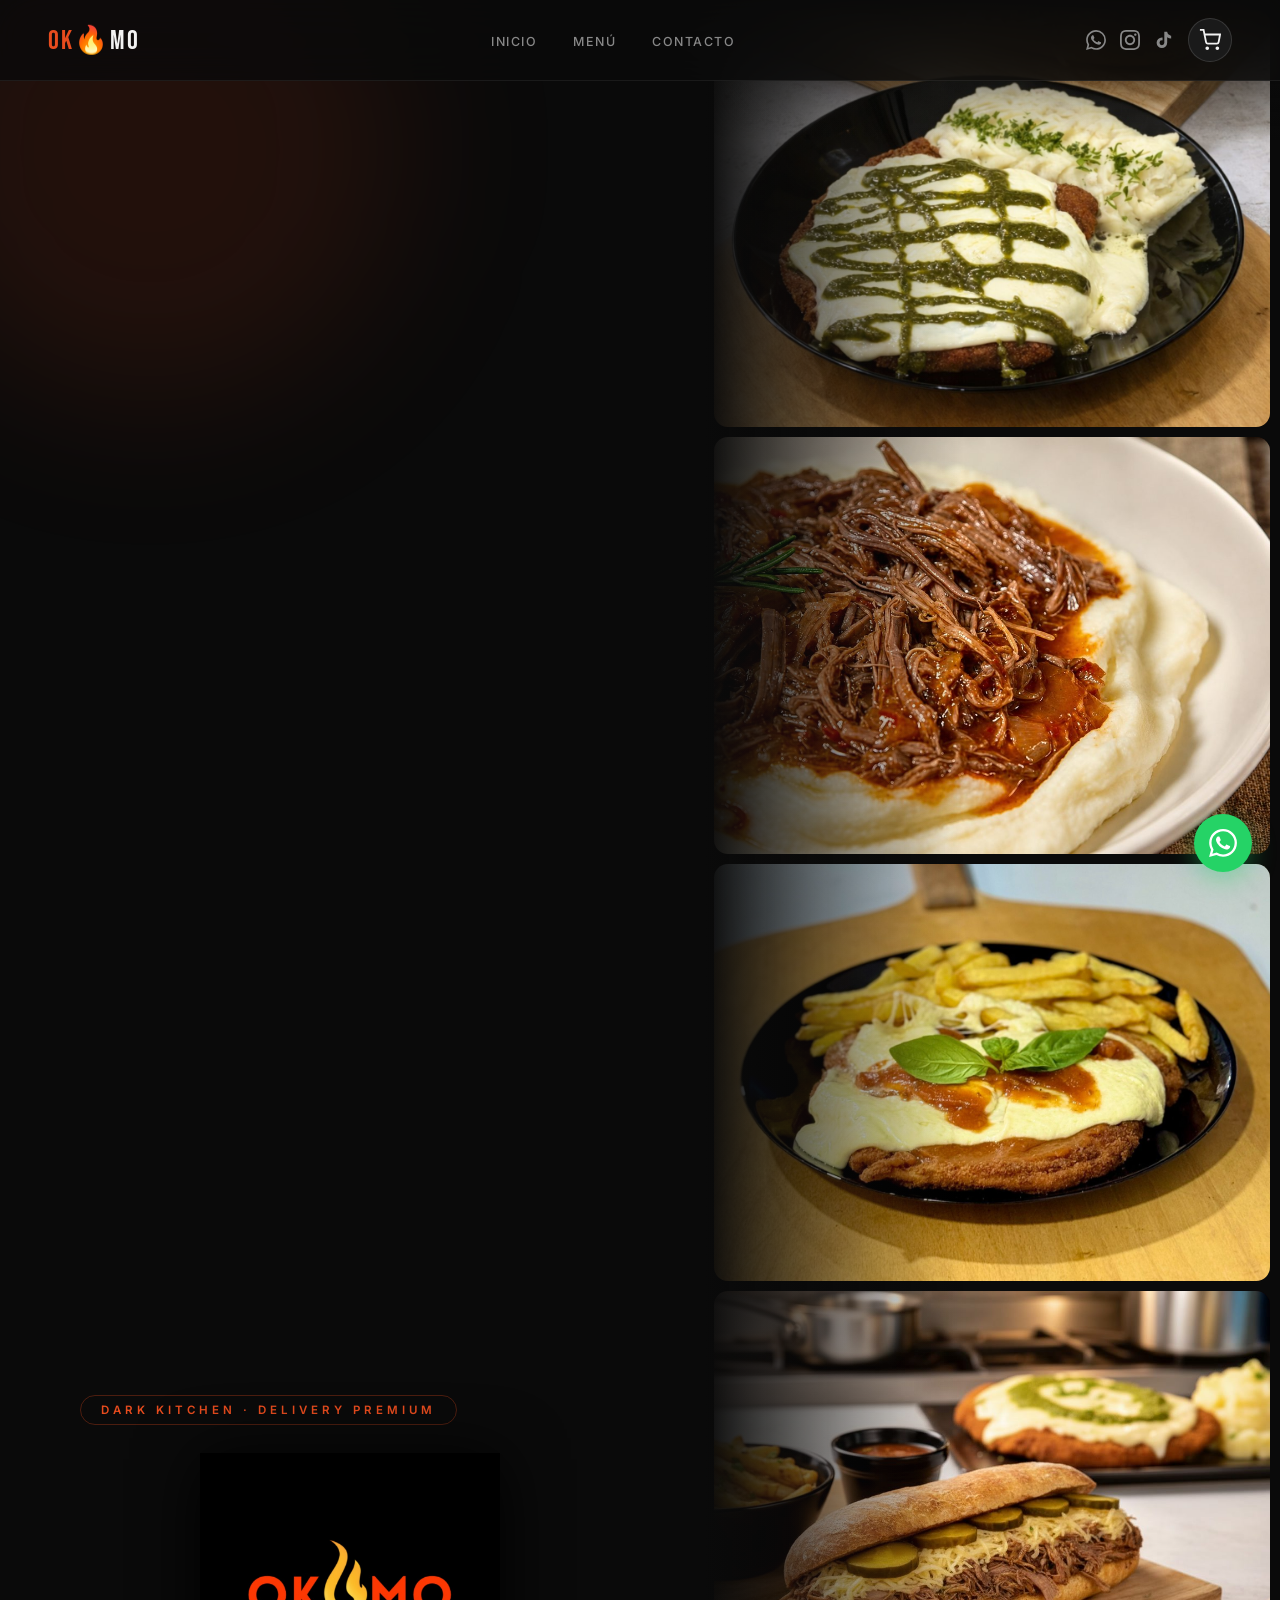
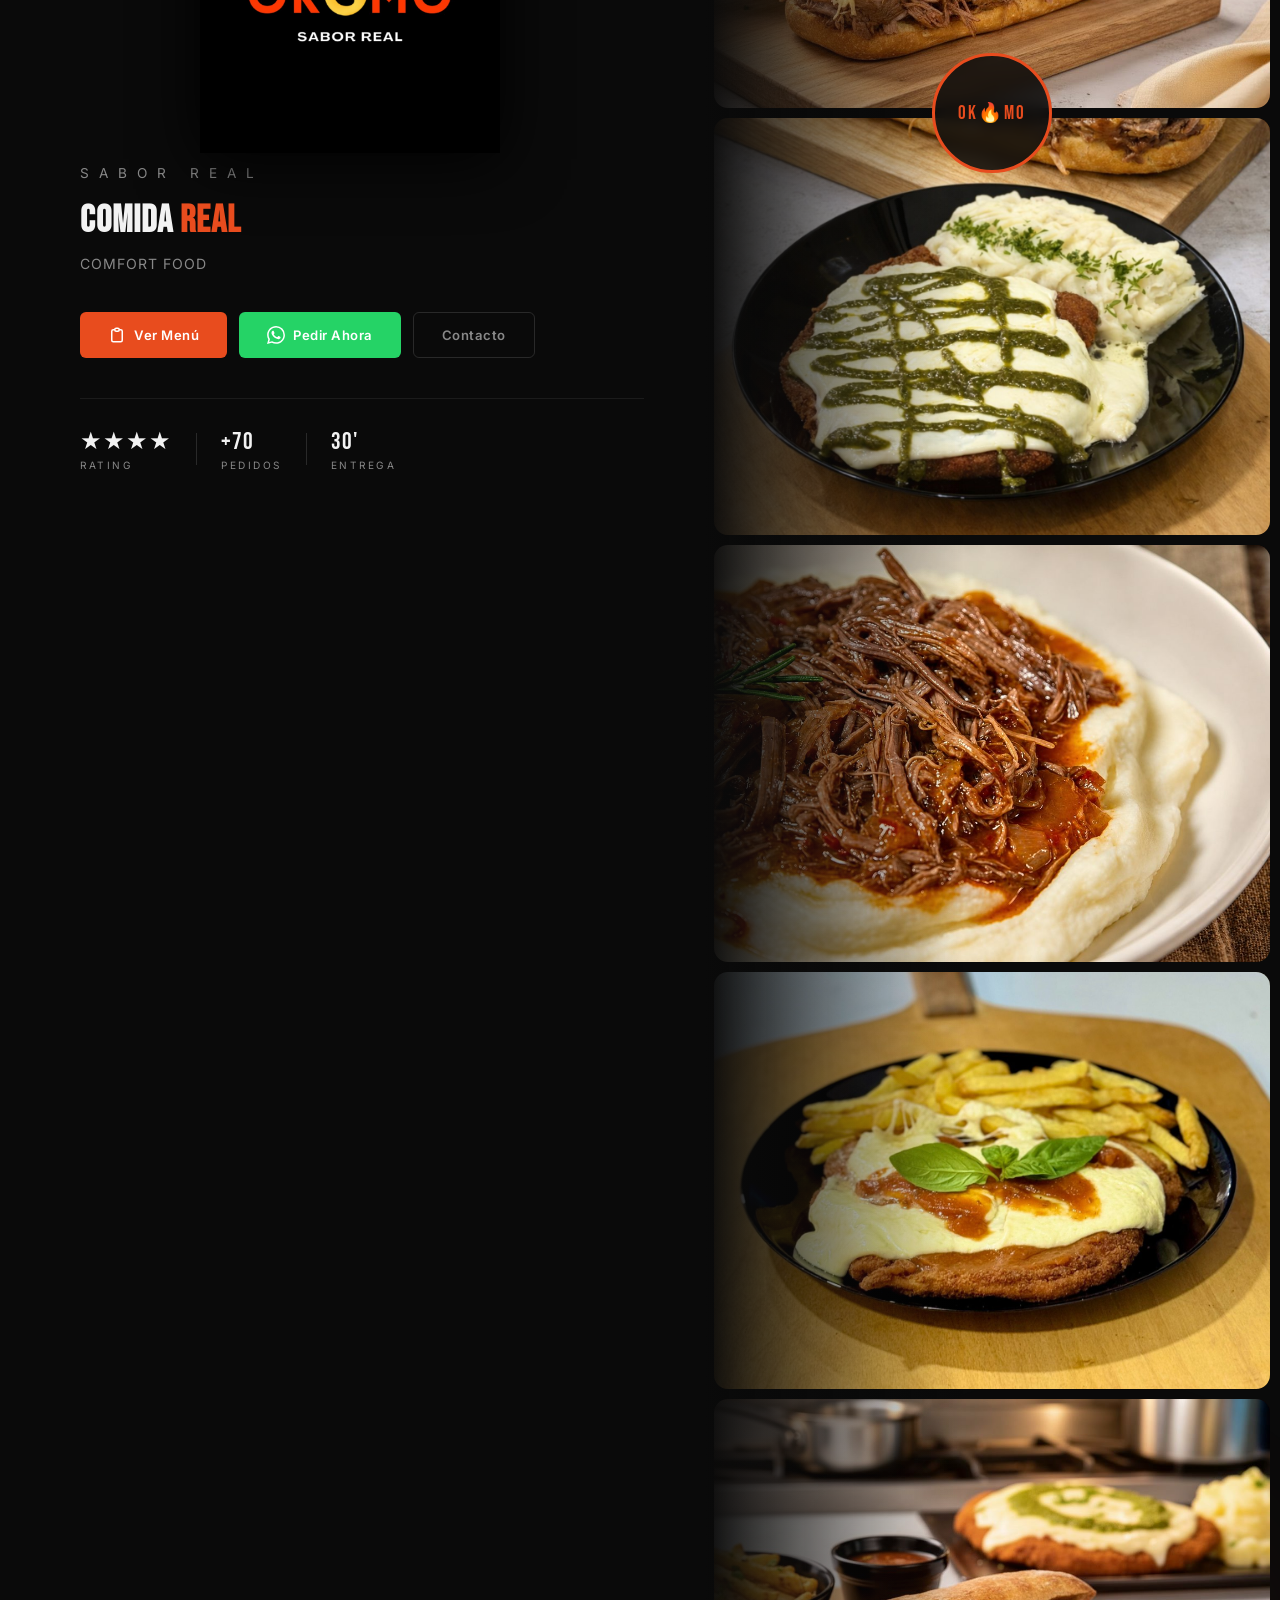
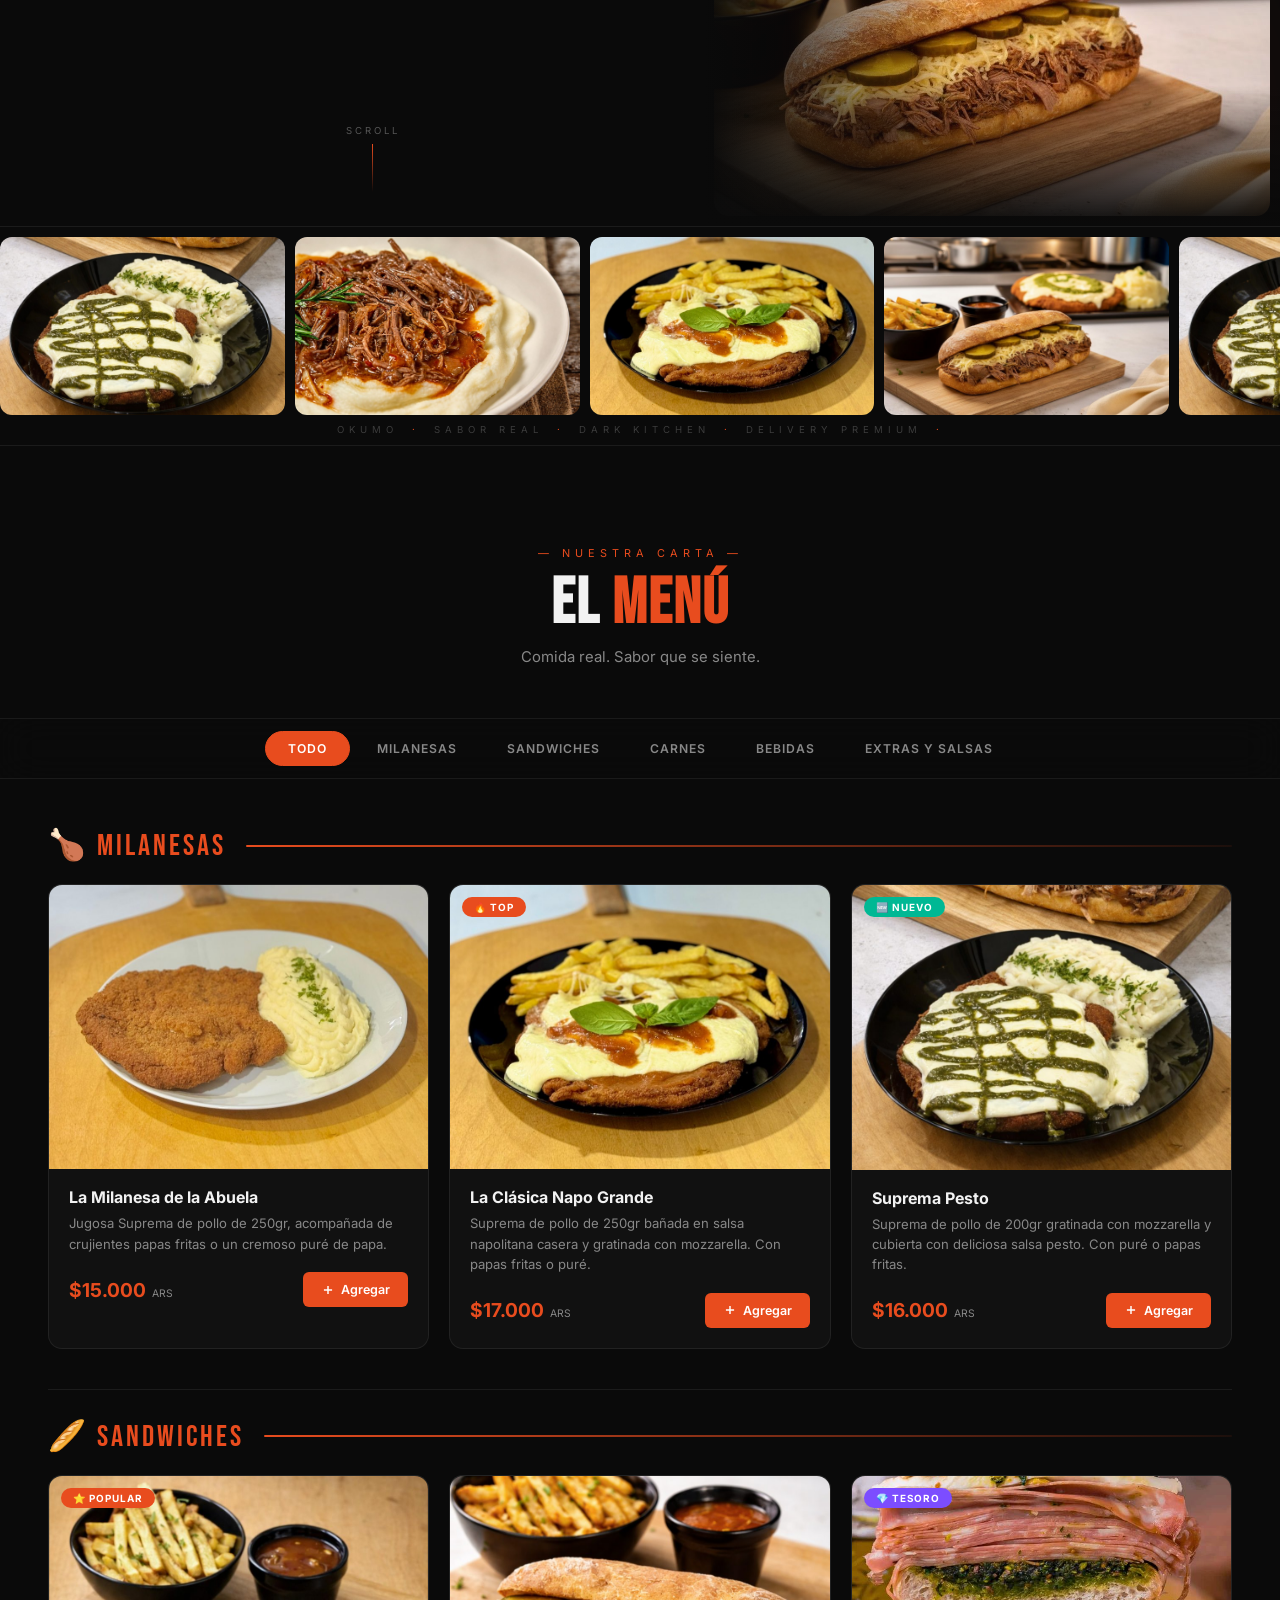
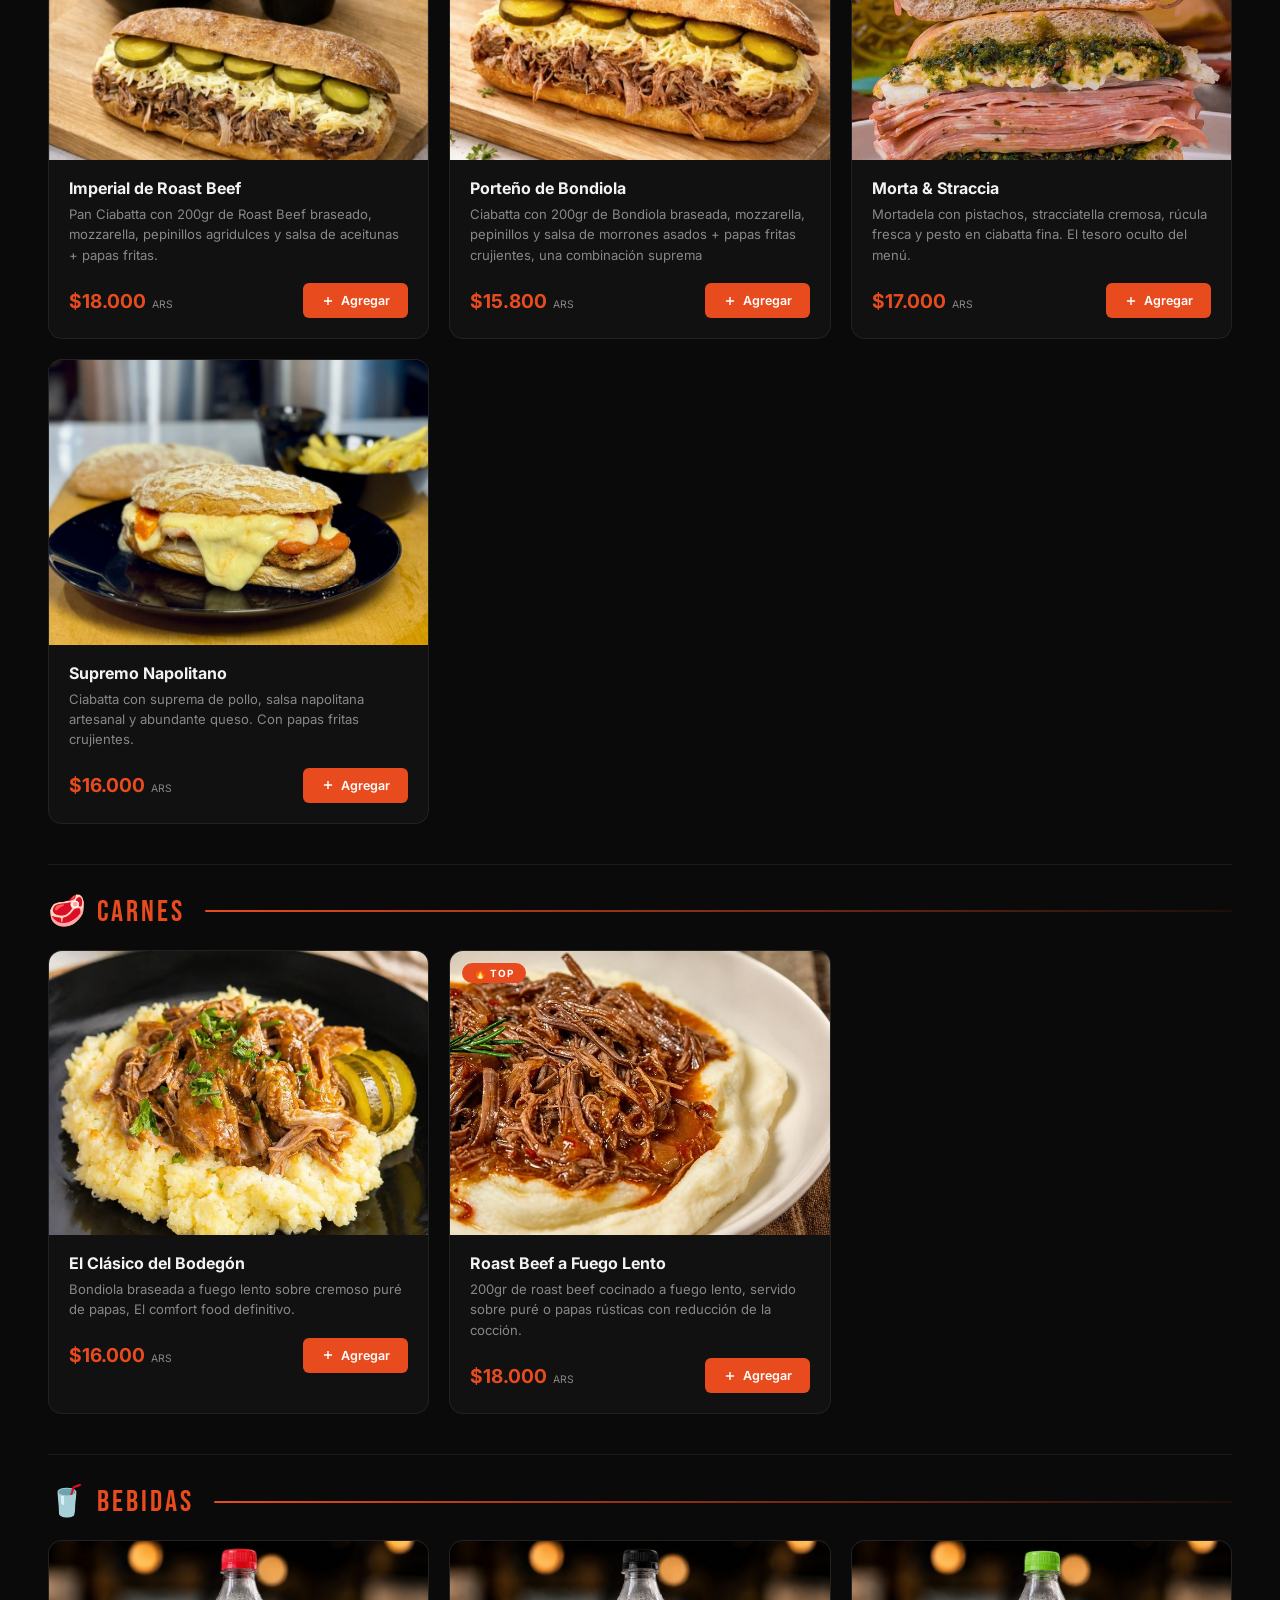
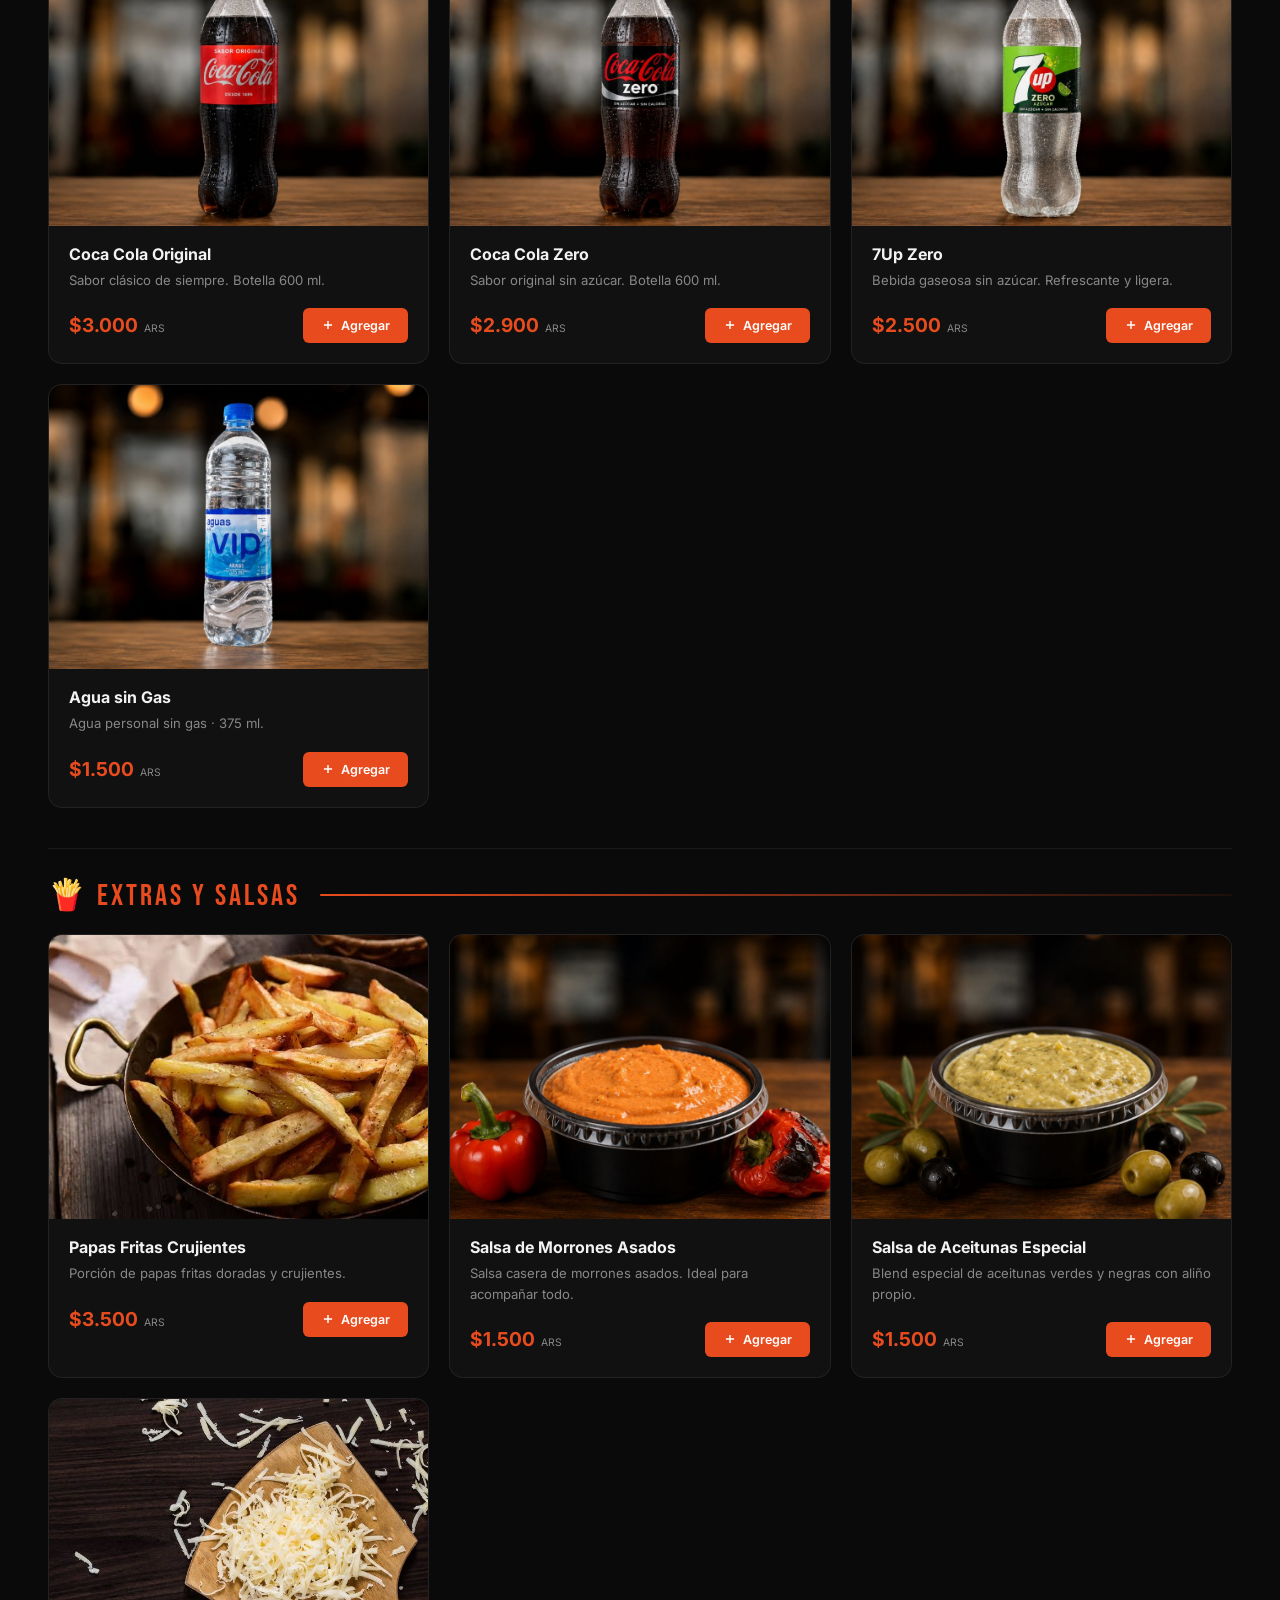
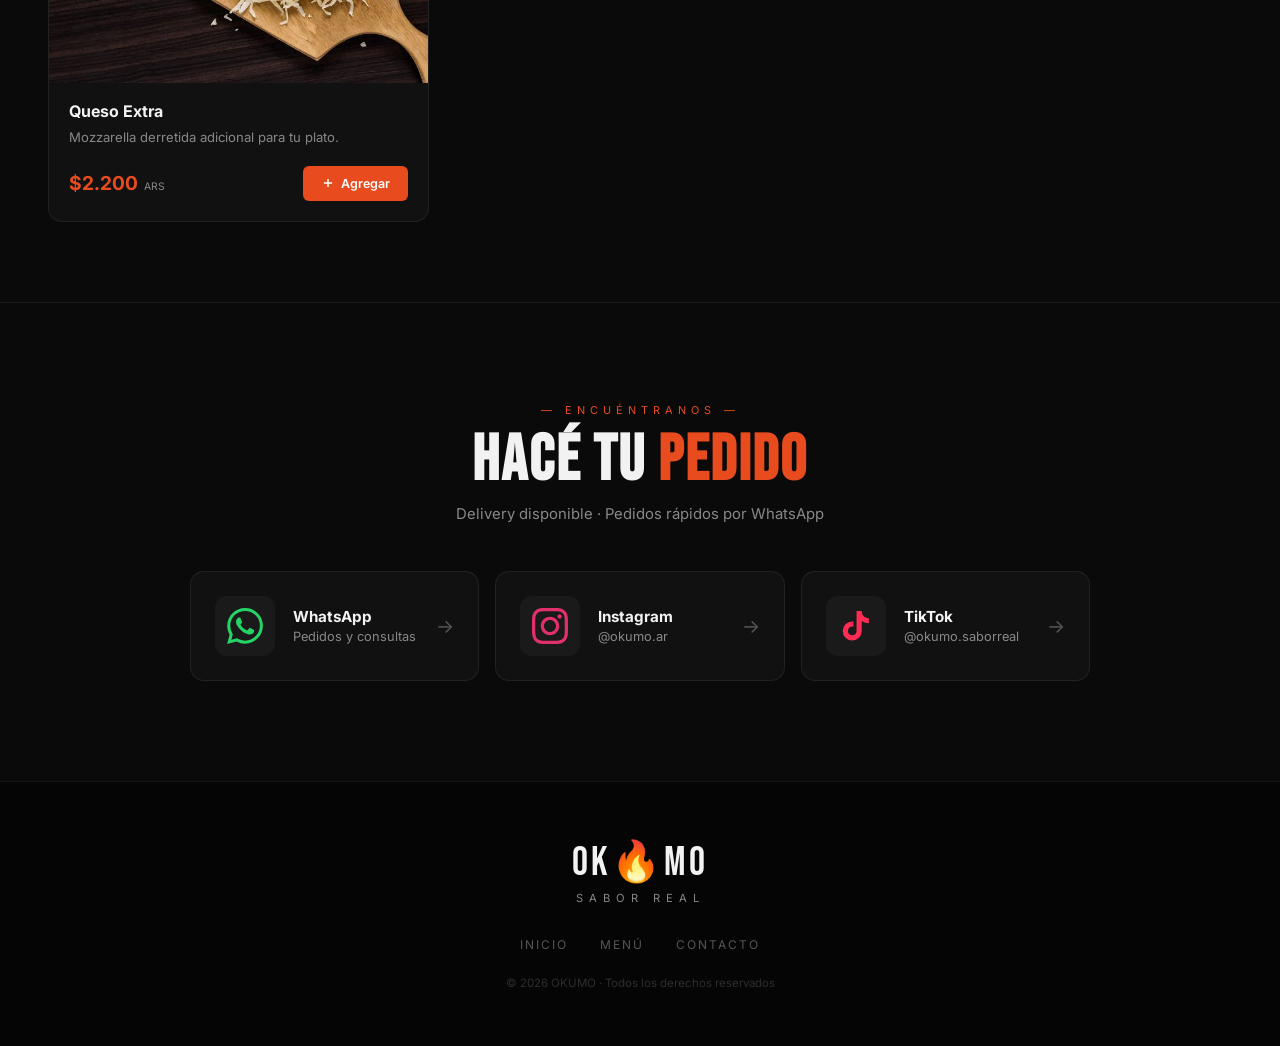
==== index.html @ 0b9d1c5b "Deploy OKUMO sitio web" ====
<!DOCTYPE html>
<html lang="es">
<head>
  <meta charset="UTF-8">
  <meta name="viewport" content="width=device-width, initial-scale=1.0">
  <meta name="description" content="OKUMO - Sabor Real | Dark Kitchen Premium · Delivery">
  <title>OKUMO — Sabor Real</title>
  <link rel="preconnect" href="https://fonts.googleapis.com">
  <link rel="preconnect" href="https://fonts.gstatic.com" crossorigin>
  <link href="https://fonts.googleapis.com/css2?family=Bebas+Neue&family=Inter:wght@300;400;500;600;700&display=swap" rel="stylesheet">
  <link rel="stylesheet" href="css/style.css">
</head>
<body>

<!-- ═══════════════ NAVBAR ═══════════════ -->
<nav class="navbar" id="navbar">
  <div class="nav-logo" id="logoTap">
    <span class="logo-ok">OK</span><span class="logo-flame">&#128293;</span><span class="logo-mo">MO</span>
  </div>
  <ul class="nav-links" id="navMenu">
    <li><a href="#inicio">Inicio</a></li>
    <li><a href="#menu">Menú</a></li>
    <li><a href="#contacto">Contacto</a></li>
  </ul>
  <div class="nav-right">
    <a href="#" id="navWa" class="nav-icon-btn wa-btn" target="_blank" title="WhatsApp">
      <svg viewBox="0 0 24 24" fill="currentColor" width="20" height="20"><path d="M17.472 14.382c-.297-.149-1.758-.867-2.03-.967-.273-.099-.471-.148-.67.15-.197.297-.767.966-.94 1.164-.173.199-.347.223-.644.075-.297-.15-1.255-.463-2.39-1.475-.883-.788-1.48-1.761-1.653-2.059-.173-.297-.018-.458.13-.606.134-.133.298-.347.446-.52.149-.174.198-.298.298-.497.099-.198.05-.371-.025-.52-.075-.149-.669-1.612-.916-2.207-.242-.579-.487-.5-.669-.51-.173-.008-.371-.01-.57-.01-.198 0-.52.074-.792.372-.272.297-1.04 1.016-1.04 2.479 0 1.462 1.065 2.875 1.213 3.074.149.198 2.096 3.2 5.077 4.487.709.306 1.262.489 1.694.625.712.227 1.36.195 1.871.118.571-.085 1.758-.719 2.006-1.413.248-.694.248-1.289.173-1.413-.074-.124-.272-.198-.57-.347m-5.421 7.403h-.004a9.87 9.87 0 01-5.031-1.378l-.361-.214-3.741.982.998-3.648-.235-.374a9.86 9.86 0 01-1.51-5.26c.001-5.45 4.436-9.884 9.888-9.884 2.64 0 5.122 1.03 6.988 2.898a9.825 9.825 0 012.893 6.994c-.003 5.45-4.437 9.884-9.885 9.884m8.413-18.297A11.815 11.815 0 0012.05 0C5.495 0 .16 5.335.157 11.892c0 2.096.547 4.142 1.588 5.945L.057 24l6.305-1.654a11.882 11.882 0 005.683 1.448h.005c6.554 0 11.89-5.335 11.893-11.893a11.821 11.821 0 00-3.48-8.413z"/></svg>
    </a>
    <a href="#" id="navIg" class="nav-icon-btn" target="_blank" title="Instagram">
      <svg viewBox="0 0 24 24" fill="currentColor" width="20" height="20"><path d="M12 2.163c3.204 0 3.584.012 4.85.07 3.252.148 4.771 1.691 4.919 4.919.058 1.265.069 1.645.069 4.849 0 3.205-.012 3.584-.069 4.849-.149 3.225-1.664 4.771-4.919 4.919-1.266.058-1.644.07-4.85.07-3.204 0-3.584-.012-4.849-.07-3.26-.149-4.771-1.699-4.919-4.92-.058-1.265-.07-1.644-.07-4.849 0-3.204.013-3.583.07-4.849.149-3.227 1.664-4.771 4.919-4.919 1.266-.057 1.645-.069 4.849-.069zm0-2.163c-3.259 0-3.667.014-4.947.072-4.358.2-6.78 2.618-6.98 6.98-.059 1.281-.073 1.689-.073 4.948 0 3.259.014 3.668.072 4.948.2 4.358 2.618 6.78 6.98 6.98 1.281.058 1.689.072 4.948.072 3.259 0 3.668-.014 4.948-.072 4.354-.2 6.782-2.618 6.979-6.98.059-1.28.073-1.689.073-4.948 0-3.259-.014-3.667-.072-4.947-.196-4.354-2.617-6.78-6.979-6.98-1.281-.059-1.69-.073-4.949-.073zm0 5.838c-3.403 0-6.162 2.759-6.162 6.162s2.759 6.163 6.162 6.163 6.162-2.759 6.162-6.163c0-3.403-2.759-6.162-6.162-6.162zm0 10.162c-2.209 0-4-1.79-4-4 0-2.209 1.791-4 4-4s4 1.791 4 4c0 2.21-1.791 4-4 4zm6.406-11.845c-.796 0-1.441.645-1.441 1.44s.645 1.44 1.441 1.44c.795 0 1.439-.645 1.439-1.44s-.644-1.44-1.439-1.44z"/></svg>
    </a>
    <a href="#" id="navTt" class="nav-icon-btn" target="_blank" title="TikTok">
      <svg viewBox="0 0 24 24" fill="currentColor" width="20" height="20"><path d="M19.59 6.69a4.83 4.83 0 01-3.77-4.25V2h-3.45v13.67a2.89 2.89 0 01-2.88 2.5 2.89 2.89 0 01-2.89-2.89 2.89 2.89 0 012.89-2.89c.28 0 .54.04.79.1V9.01a6.27 6.27 0 00-.79-.05 6.34 6.34 0 00-6.34 6.34 6.34 6.34 0 006.34 6.34 6.34 6.34 0 006.33-6.34V8.69a8.17 8.17 0 004.77 1.52V6.75a4.85 4.85 0 01-1-.06z"/></svg>
    </a>
    <button class="cart-btn" id="cartToggle" aria-label="Carrito">
      <svg viewBox="0 0 24 24" fill="none" stroke="currentColor" stroke-width="2" width="22" height="22"><circle cx="9" cy="21" r="1"/><circle cx="20" cy="21" r="1"/><path d="M1 1h4l2.68 13.39a2 2 0 0 0 2 1.61h9.72a2 2 0 0 0 2-1.61L23 6H6"/></svg>
      <span class="cart-badge" id="cartBadge">0</span>
    </button>
    <button class="hamburger" id="hamburger" aria-label="Menú">
      <span></span><span></span><span></span>
    </button>
  </div>
</nav>

<!-- Barra modo edición -->
<div class="edit-bar hidden" id="editBar">
  <div class="edit-bar-left">
    <span class="edit-bar-dot"></span>
    <span>Modo Edición · Hacé clic en cualquier imagen para cambiarla</span>
  </div>
  <div class="edit-bar-btns">
    <button class="edit-bar-btn" onclick="openAdmin()">⚙️ Admin</button>
    <button class="edit-bar-btn exit" onclick="exitEditMode()">✕ Salir</button>
  </div>
</div>

<!-- Selector de archivos — visualmente oculto pero accesible para .click() -->
<input type="file" id="imgPicker" accept="image/*"
  style="position:absolute;width:1px;height:1px;opacity:0;overflow:hidden;left:-9999px;top:-9999px">

<!-- ═══════════════ HERO ═══════════════ -->
<section id="inicio" class="hero">

  <!-- COLUMNA DERECHA: tira fotográfica con scroll infinito -->
  <div class="hero-photo-col" id="heroPhotoCol">
    <div class="photo-rail" id="photoRail">
      <!-- Fotos reales -->
      <div class="pr-item" data-idx="0" onclick="handleSlideItemClick(0)">
        <img id="heroSlide0" alt=""><div class="pr-ph s0">🍽</div><div class="pr-edit-hint">📷</div>
      </div>
      <div class="pr-item" data-idx="1" onclick="handleSlideItemClick(1)">
        <img id="heroSlide1" alt=""><div class="pr-ph s1">🍗</div><div class="pr-edit-hint">📷</div>
      </div>
      <div class="pr-item" data-idx="2" onclick="handleSlideItemClick(2)">
        <img id="heroSlide2" alt=""><div class="pr-ph s2">🥖</div><div class="pr-edit-hint">📷</div>
      </div>
      <div class="pr-item" data-idx="3" onclick="handleSlideItemClick(3)">
        <img id="heroSlide3" alt=""><div class="pr-ph s3">🥩</div><div class="pr-edit-hint">📷</div>
      </div>
      <!-- Clones para scroll infinito sin corte -->
      <div class="pr-item pr-clone" onclick="handleSlideItemClick(0)">
        <img data-clone="0" alt=""><div class="pr-ph s0">🍽</div>
      </div>
      <div class="pr-item pr-clone" onclick="handleSlideItemClick(1)">
        <img data-clone="1" alt=""><div class="pr-ph s1">🍗</div>
      </div>
      <div class="pr-item pr-clone" onclick="handleSlideItemClick(2)">
        <img data-clone="2" alt=""><div class="pr-ph s2">🥖</div>
      </div>
      <div class="pr-item pr-clone" onclick="handleSlideItemClick(3)">
        <img data-clone="3" alt=""><div class="pr-ph s3">🥩</div>
      </div>
    </div>
    <!-- Velos de fusión -->
    <div class="pcol-veil-l"></div>
    <div class="pcol-veil-t"></div>
    <div class="pcol-veil-b"></div>
    <!-- Logo circular — centrado en la columna de fotos -->
    <div class="hero-logo-circle editable-img" id="heroLogoCircle" onclick="handleLogoClick()">
      <img id="heroLogoImg" alt="OKUMO">
      <span class="hlc-fallback">OK&#128293;MO</span>
      <div class="edit-img-ov"><span class="eio-icon">📷</span><span class="eio-text">Cambiar</span></div>
    </div>
  </div>

  <!-- Glows atmosféricos -->
  <div class="hero-glows">
    <div class="hero-glow glow-1"></div>
    <div class="hero-glow glow-2"></div>
  </div>

  <!-- COLUMNA IZQUIERDA: contenido -->
  <div class="hero-content">
    <div class="hero-eyebrow" id="heroEyebrow" onclick="makeEyebrowEditable()">Dark Kitchen · Delivery Premium</div>

    <div class="hero-brand">
      <div class="hero-brand-inner editable-img" id="heroBrandWrap" onclick="handleBrandClick()">
        <img id="heroBrandImg" class="hero-brand-img" alt="OKUMO">
        <div class="hero-logo-fallback" id="heroLogoFallback">
          <span class="hl-ok">OK</span><span class="hl-flame">&#128293;</span><span class="hl-mo">MO</span>
        </div>
        <div class="edit-img-ov brand-ov"><span class="eio-icon">📷</span><span class="eio-text">Cambiar nombre</span></div>
      </div>
      <div class="hero-brand-sub">SABOR REAL</div>
    </div>

    <h1 class="hero-headline" id="heroHeadline" onclick="makeHeadlineEditable()">El sabor que <span class="accent-text">te persigue</span></h1>
    <p class="hero-sub" id="heroSub" onclick="makeSubEditable()">Dark Kitchen · Delivery · Sabor que no olvidas</p>

    <div class="hero-ctas">
      <a href="#menu" class="cta-primary">
        <svg viewBox="0 0 24 24" fill="none" stroke="currentColor" stroke-width="2" width="18" height="18"><path d="M9 5H7a2 2 0 00-2 2v12a2 2 0 002 2h10a2 2 0 002-2V7a2 2 0 00-2-2h-2M9 5a2 2 0 002 2h2a2 2 0 002-2M9 5a2 2 0 012-2h2a2 2 0 012 2"/></svg>
        Ver Menú
      </a>
      <a href="#" id="heroWaBtn" class="cta-whatsapp" target="_blank">
        <svg viewBox="0 0 24 24" fill="currentColor" width="18" height="18"><path d="M17.472 14.382c-.297-.149-1.758-.867-2.03-.967-.273-.099-.471-.148-.67.15-.197.297-.767.966-.94 1.164-.173.199-.347.223-.644.075-.297-.15-1.255-.463-2.39-1.475-.883-.788-1.48-1.761-1.653-2.059-.173-.297-.018-.458.13-.606.134-.133.298-.347.446-.52.149-.174.198-.298.298-.497.099-.198.05-.371-.025-.52-.075-.149-.669-1.612-.916-2.207-.242-.579-.487-.5-.669-.51-.173-.008-.371-.01-.57-.01-.198 0-.52.074-.792.372-.272.297-1.04 1.016-1.04 2.479 0 1.462 1.065 2.875 1.213 3.074.149.198 2.096 3.2 5.077 4.487.709.306 1.262.489 1.694.625.712.227 1.36.195 1.871.118.571-.085 1.758-.719 2.006-1.413.248-.694.248-1.289.173-1.413-.074-.124-.272-.198-.57-.347m-5.421 7.403h-.004a9.87 9.87 0 01-5.031-1.378l-.361-.214-3.741.982.998-3.648-.235-.374a9.86 9.86 0 01-1.51-5.26c.001-5.45 4.436-9.884 9.888-9.884 2.64 0 5.122 1.03 6.988 2.898a9.825 9.825 0 012.893 6.994c-.003 5.45-4.437 9.884-9.885 9.884m8.413-18.297A11.815 11.815 0 0012.05 0C5.495 0 .16 5.335.157 11.892c0 2.096.547 4.142 1.588 5.945L.057 24l6.305-1.654a11.882 11.882 0 005.683 1.448h.005c6.554 0 11.89-5.335 11.893-11.893a11.821 11.821 0 00-3.48-8.413z"/></svg>
        Pedir Ahora
      </a>
      <a href="#contacto" class="cta-outline">Contacto</a>
    </div>

    <!-- Estadísticas premium -->
    <div class="hero-stats">
      <div class="hs-item"><span class="hs-num" id="statVal1">4.9★</span><span class="hs-label" id="statLbl1">Rating</span></div>
      <div class="hs-sep"></div>
      <div class="hs-item"><span class="hs-num" id="statVal2">+500</span><span class="hs-label" id="statLbl2">Pedidos</span></div>
      <div class="hs-sep"></div>
      <div class="hs-item"><span class="hs-num" id="statVal3">30'</span><span class="hs-label" id="statLbl3">Entrega</span></div>
    </div>
  </div>

  <div class="hero-scroll"><span>scroll</span><div class="scroll-bar"></div></div>

  <!-- Panel edición fotos (modo edición) -->
  <div class="slide-edit-panel hidden" id="slideEditPanel">
    <span>📷 Fotos:</span>
    <button onclick="triggerPickerSlide(0)">Foto 1</button>
    <button onclick="triggerPickerSlide(1)">Foto 2</button>
    <button onclick="triggerPickerSlide(2)">Foto 3</button>
    <button onclick="triggerPickerSlide(3)">Foto 4</button>
  </div>
</section>

<!-- ═══════════════ GALERÍA CINÉMATICA ═══════════════ -->
<div class="gallery-strip" id="galeriaStrip">
  <div class="gallery-track" id="galleryTrack">
    <div class="gl-item"><img class="gl-img" data-src="0" alt=""><div class="gl-ph s0">🍽</div></div>
    <div class="gl-item"><img class="gl-img" data-src="1" alt=""><div class="gl-ph s1">🍗</div></div>
    <div class="gl-item"><img class="gl-img" data-src="2" alt=""><div class="gl-ph s2">🥖</div></div>
    <div class="gl-item"><img class="gl-img" data-src="3" alt=""><div class="gl-ph s3">🥩</div></div>
    <!-- Clones para loop horizontal -->
    <div class="gl-item"><img class="gl-img" data-src="0" alt=""><div class="gl-ph s0">🍽</div></div>
    <div class="gl-item"><img class="gl-img" data-src="1" alt=""><div class="gl-ph s1">🍗</div></div>
    <div class="gl-item"><img class="gl-img" data-src="2" alt=""><div class="gl-ph s2">🥖</div></div>
    <div class="gl-item"><img class="gl-img" data-src="3" alt=""><div class="gl-ph s3">🥩</div></div>
  </div>
  <div class="gallery-label">
    <span>OKUMO</span>
    <span class="gl-dot">·</span>
    <span>SABOR REAL</span>
    <span class="gl-dot">·</span>
    <span>DARK KITCHEN</span>
    <span class="gl-dot">·</span>
    <span>DELIVERY PREMIUM</span>
    <span class="gl-dot">·</span>
  </div>
</div>

<!-- ═══════════════ MENU ═══════════════ -->
<section id="menu" class="menu-section">
  <div class="menu-header">
    <div class="section-eyebrow">— NUESTRA CARTA —</div>
    <h2 class="section-title">El <span class="accent-text">Menú</span></h2>
    <p class="section-desc">Comida real. Sabor que se siente.</p>
  </div>
  <div class="filter-sticky" id="filterSticky">
    <div class="filter-wrap" id="filterWrap"></div>
  </div>
  <div class="products-grid" id="productsGrid"></div>
</section>

<!-- ═══════════════ CONTACTO ═══════════════ -->
<section id="contacto" class="contacto-section">
  <div class="contacto-inner">
    <div class="section-eyebrow">— ENCUÉNTRANOS —</div>
    <h2 class="section-title">Hacé tu <span class="accent-text">pedido</span></h2>
    <p class="section-desc">Delivery disponible · Pedidos rápidos por WhatsApp</p>
    <div class="contacto-grid">
      <a href="#" id="ctaWa" class="c-card c-wa" target="_blank">
        <div class="c-card-icon"><svg viewBox="0 0 24 24" fill="currentColor" width="36" height="36"><path d="M17.472 14.382c-.297-.149-1.758-.867-2.03-.967-.273-.099-.471-.148-.67.15-.197.297-.767.966-.94 1.164-.173.199-.347.223-.644.075-.297-.15-1.255-.463-2.39-1.475-.883-.788-1.48-1.761-1.653-2.059-.173-.297-.018-.458.13-.606.134-.133.298-.347.446-.52.149-.174.198-.298.298-.497.099-.198.05-.371-.025-.52-.075-.149-.669-1.612-.916-2.207-.242-.579-.487-.5-.669-.51-.173-.008-.371-.01-.57-.01-.198 0-.52.074-.792.372-.272.297-1.04 1.016-1.04 2.479 0 1.462 1.065 2.875 1.213 3.074.149.198 2.096 3.2 5.077 4.487.709.306 1.262.489 1.694.625.712.227 1.36.195 1.871.118.571-.085 1.758-.719 2.006-1.413.248-.694.248-1.289.173-1.413-.074-.124-.272-.198-.57-.347m-5.421 7.403h-.004a9.87 9.87 0 01-5.031-1.378l-.361-.214-3.741.982.998-3.648-.235-.374a9.86 9.86 0 01-1.51-5.26c.001-5.45 4.436-9.884 9.888-9.884 2.64 0 5.122 1.03 6.988 2.898a9.825 9.825 0 012.893 6.994c-.003 5.45-4.437 9.884-9.885 9.884m8.413-18.297A11.815 11.815 0 0012.05 0C5.495 0 .16 5.335.157 11.892c0 2.096.547 4.142 1.588 5.945L.057 24l6.305-1.654a11.882 11.882 0 005.683 1.448h.005c6.554 0 11.89-5.335 11.893-11.893a11.821 11.821 0 00-3.48-8.413z"/></svg></div>
        <div class="c-card-text"><div class="c-card-title">WhatsApp</div><div class="c-card-sub">Pedidos y consultas</div></div>
        <span class="c-arrow">→</span>
      </a>
      <a href="#" id="ctaIg" class="c-card c-ig" target="_blank">
        <div class="c-card-icon"><svg viewBox="0 0 24 24" fill="currentColor" width="36" height="36"><path d="M12 2.163c3.204 0 3.584.012 4.85.07 3.252.148 4.771 1.691 4.919 4.919.058 1.265.069 1.645.069 4.849 0 3.205-.012 3.584-.069 4.849-.149 3.225-1.664 4.771-4.919 4.919-1.266.058-1.644.07-4.85.07-3.204 0-3.584-.012-4.849-.07-3.26-.149-4.771-1.699-4.919-4.92-.058-1.265-.07-1.644-.07-4.849 0-3.204.013-3.583.07-4.849.149-3.227 1.664-4.771 4.919-4.919 1.266-.057 1.645-.069 4.849-.069zm0-2.163c-3.259 0-3.667.014-4.947.072-4.358.2-6.78 2.618-6.98 6.98-.059 1.281-.073 1.689-.073 4.948 0 3.259.014 3.668.072 4.948.2 4.358 2.618 6.78 6.98 6.98 1.281.058 1.689.072 4.948.072 3.259 0 3.668-.014 4.948-.072 4.354-.2 6.782-2.618 6.979-6.98.059-1.28.073-1.689.073-4.948 0-3.259-.014-3.667-.072-4.947-.196-4.354-2.617-6.78-6.979-6.98-1.281-.059-1.69-.073-4.949-.073zm0 5.838c-3.403 0-6.162 2.759-6.162 6.162s2.759 6.163 6.162 6.163 6.162-2.759 6.162-6.163c0-3.403-2.759-6.162-6.162-6.162zm0 10.162c-2.209 0-4-1.79-4-4 0-2.209 1.791-4 4-4s4 1.791 4 4c0 2.21-1.791 4-4 4zm6.406-11.845c-.796 0-1.441.645-1.441 1.44s.645 1.44 1.441 1.44c.795 0 1.439-.645 1.439-1.44s-.644-1.44-1.439-1.44z"/></svg></div>
        <div class="c-card-text"><div class="c-card-title">Instagram</div><div class="c-card-sub" id="igHandle">@okumo.saborreal</div></div>
        <span class="c-arrow">→</span>
      </a>
      <a href="#" id="ctaTt" class="c-card c-tt" target="_blank">
        <div class="c-card-icon"><svg viewBox="0 0 24 24" fill="currentColor" width="36" height="36"><path d="M19.59 6.69a4.83 4.83 0 01-3.77-4.25V2h-3.45v13.67a2.89 2.89 0 01-2.88 2.5 2.89 2.89 0 01-2.89-2.89 2.89 2.89 0 012.89-2.89c.28 0 .54.04.79.1V9.01a6.27 6.27 0 00-.79-.05 6.34 6.34 0 00-6.34 6.34 6.34 6.34 0 006.34 6.34 6.34 6.34 0 006.33-6.34V8.69a8.17 8.17 0 004.77 1.52V6.75a4.85 4.85 0 01-1-.06z"/></svg></div>
        <div class="c-card-text"><div class="c-card-title">TikTok</div><div class="c-card-sub" id="ttHandle">@okumo.saborreal</div></div>
        <span class="c-arrow">→</span>
      </a>
    </div>
  </div>
</section>

<!-- ═══════════════ FOOTER ═══════════════ -->
<footer class="footer">
  <div class="footer-logo">OK&#128293;MO</div>
  <div class="footer-sub">SABOR REAL</div>
  <div class="footer-links">
    <a href="#inicio">Inicio</a><a href="#menu">Menú</a><a href="#contacto">Contacto</a>
  </div>
  <p class="footer-copy">© 2026 OKUMO · Todos los derechos reservados</p>
</footer>

<!-- Botón flotante WhatsApp -->
<a href="#" id="floatWa" class="float-wa" target="_blank">
  <svg viewBox="0 0 24 24" fill="currentColor" width="28" height="28"><path d="M17.472 14.382c-.297-.149-1.758-.867-2.03-.967-.273-.099-.471-.148-.67.15-.197.297-.767.966-.94 1.164-.173.199-.347.223-.644.075-.297-.15-1.255-.463-2.39-1.475-.883-.788-1.48-1.761-1.653-2.059-.173-.297-.018-.458.13-.606.134-.133.298-.347.446-.52.149-.174.198-.298.298-.497.099-.198.05-.371-.025-.52-.075-.149-.669-1.612-.916-2.207-.242-.579-.487-.5-.669-.51-.173-.008-.371-.01-.57-.01-.198 0-.52.074-.792.372-.272.297-1.04 1.016-1.04 2.479 0 1.462 1.065 2.875 1.213 3.074.149.198 2.096 3.2 5.077 4.487.709.306 1.262.489 1.694.625.712.227 1.36.195 1.871.118.571-.085 1.758-.719 2.006-1.413.248-.694.248-1.289.173-1.413-.074-.124-.272-.198-.57-.347m-5.421 7.403h-.004a9.87 9.87 0 01-5.031-1.378l-.361-.214-3.741.982.998-3.648-.235-.374a9.86 9.86 0 01-1.51-5.26c.001-5.45 4.436-9.884 9.888-9.884 2.64 0 5.122 1.03 6.988 2.898a9.825 9.825 0 012.893 6.994c-.003 5.45-4.437 9.884-9.885 9.884m8.413-18.297A11.815 11.815 0 0012.05 0C5.495 0 .16 5.335.157 11.892c0 2.096.547 4.142 1.588 5.945L.057 24l6.305-1.654a11.882 11.882 0 005.683 1.448h.005c6.554 0 11.89-5.335 11.893-11.893a11.821 11.821 0 00-3.48-8.413z"/></svg>
</a>

<!-- ═══════════════ CART ═══════════════ -->
<div class="overlay" id="cartOverlay"></div>
<aside class="cart-panel" id="cartPanel">
  <div class="cart-head"><h3>Tu Pedido <span id="cartCountText"></span></h3><button class="close-btn" id="cartClose">✕</button></div>
  <div class="cart-body" id="cartBody">
    <div class="cart-empty" id="cartEmpty"><div class="cart-empty-icon">🛒</div><p>Tu carrito está vacío</p><small>Agregá productos del menú</small></div>
    <div class="cart-items" id="cartItems"></div>
  </div>
  <div class="cart-foot" id="cartFoot">
    <div class="cart-total-row"><span>Total estimado</span><strong id="cartTotal">$0</strong></div>
    <button class="btn-wa-order" id="btnFinalize">
      <svg viewBox="0 0 24 24" fill="currentColor" width="18" height="18"><path d="M17.472 14.382c-.297-.149-1.758-.867-2.03-.967-.273-.099-.471-.148-.67.15-.197.297-.767.966-.94 1.164-.173.199-.347.223-.644.075-.297-.15-1.255-.463-2.39-1.475-.883-.788-1.48-1.761-1.653-2.059-.173-.297-.018-.458.13-.606.134-.133.298-.347.446-.52.149-.174.198-.298.298-.497.099-.198.05-.371-.025-.52-.075-.149-.669-1.612-.916-2.207-.242-.579-.487-.5-.669-.51-.173-.008-.371-.01-.57-.01-.198 0-.52.074-.792.372-.272.297-1.04 1.016-1.04 2.479 0 1.462 1.065 2.875 1.213 3.074.149.198 2.096 3.2 5.077 4.487.709.306 1.262.489 1.694.625.712.227 1.36.195 1.871.118.571-.085 1.758-.719 2.006-1.413.248-.694.248-1.289.173-1.413-.074-.124-.272-.198-.57-.347m-5.421 7.403h-.004a9.87 9.87 0 01-5.031-1.378l-.361-.214-3.741.982.998-3.648-.235-.374a9.86 9.86 0 01-1.51-5.26c.001-5.45 4.436-9.884 9.888-9.884 2.64 0 5.122 1.03 6.988 2.898a9.825 9.825 0 012.893 6.994c-.003 5.45-4.437 9.884-9.885 9.884m8.413-18.297A11.815 11.815 0 0012.05 0C5.495 0 .16 5.335.157 11.892c0 2.096.547 4.142 1.588 5.945L.057 24l6.305-1.654a11.882 11.882 0 005.683 1.448h.005c6.554 0 11.89-5.335 11.893-11.893a11.821 11.821 0 00-3.48-8.413z"/></svg>
      Finalizar por WhatsApp
    </button>
    <button class="btn-clear" id="btnClear">Vaciar carrito</button>
  </div>
</aside>

<!-- ═══════════════ ADMIN LOGIN ═══════════════ -->
<div class="overlay" id="loginOverlay">
  <div class="modal login-modal">
    <button class="close-btn modal-close-btn" id="loginClose">✕</button>
    <div class="modal-logo">OK&#128293;MO</div>
    <h3>Modo Administrador</h3>
    <p>Ingresá el PIN de acceso</p>
    <div class="pin-row" id="pinRow">
      <input class="pin-digit" type="password" maxlength="1" inputmode="numeric" pattern="[0-9]">
      <input class="pin-digit" type="password" maxlength="1" inputmode="numeric" pattern="[0-9]">
      <input class="pin-digit" type="password" maxlength="1" inputmode="numeric" pattern="[0-9]">
      <input class="pin-digit" type="password" maxlength="1" inputmode="numeric" pattern="[0-9]">
    </div>
    <p class="pin-error hidden" id="pinError">PIN incorrecto. Intentá de nuevo.</p>
    <small class="pin-hint">PIN por defecto: 1234</small>
  </div>
</div>

<!-- ═══════════════ ADMIN PANEL ═══════════════ -->
<div class="overlay admin-overlay" id="adminOverlay">
  <div class="admin-panel" id="adminPanel">
    <div class="admin-head"><span>⚙️ Panel Admin — OKUMO</span><button class="close-btn" id="adminClose">✕</button></div>
    <div class="admin-tabs">
      <button class="adm-tab active" data-atab="config">Config</button>
      <button class="adm-tab" data-atab="categorias">Categorías</button>
      <button class="adm-tab" data-atab="productos">Productos</button>
      <button class="adm-tab" data-atab="nuevo">+ Agregar</button>
    </div>

    <!-- TAB CONFIG -->
    <div class="adm-content active" id="adm-config">
      <div class="adm-form">
        <label>Tagline del hero (el texto pequeño arriba)</label>
        <input type="text" id="cfgEyebrow" placeholder="Dark Kitchen · Delivery Premium">
        <label>Titular principal</label>
        <input type="text" id="cfgHeadline" placeholder="El sabor que te persigue">
        <label>Subtítulo</label>
        <input type="text" id="cfgSub" placeholder="Dark Kitchen · Delivery · Sabor Real">
        <div class="adm-sep"></div>
        <label>📊 Stat 1 — número (ej: 4.9★)</label>
        <input type="text" id="cfgStat1Val" placeholder="4.9★">
        <label>Stat 1 — etiqueta</label>
        <input type="text" id="cfgStat1Lbl" placeholder="Rating">
        <label>📊 Stat 2 — número (ej: +500)</label>
        <input type="text" id="cfgStat2Val" placeholder="+500">
        <label>Stat 2 — etiqueta</label>
        <input type="text" id="cfgStat2Lbl" placeholder="Pedidos">
        <label>📊 Stat 3 — número (ej: 30')</label>
        <input type="text" id="cfgStat3Val" placeholder="30'">
        <label>Stat 3 — etiqueta</label>
        <input type="text" id="cfgStat3Lbl" placeholder="Entrega">
        <div class="adm-sep"></div>
        <label>WhatsApp (código país + número, sin +)</label>
        <input type="text" id="cfgWa" placeholder="5491112345678">
        <label>Instagram (sin @)</label>
        <input type="text" id="cfgIg" placeholder="okumo.saborreal">
        <label>TikTok (sin @)</label>
        <input type="text" id="cfgTt" placeholder="okumo.saborreal">
        <label>PIN de administrador</label>
        <input type="text" id="cfgPin" placeholder="1234" maxlength="4">
        <button class="btn-adm-save" id="btnSaveConfig">💾 Guardar configuración</button>
        <div class="save-feedback hidden" id="configFeedback">✅ Guardado</div>
        <div class="adm-sep"></div>
        <p class="adm-hint">💡 Para cambiar fotos e imágenes, usá el <strong>Modo Edición</strong>: hacé clic en cualquier imagen directamente desde la página.</p>
        <div class="adm-sep"></div>
        <p class="adm-hint" style="color:#00b894;font-weight:600">📦 Exportar para Netlify</p>
        <p class="adm-hint" style="color:var(--gray-2);margin-top:-8px">Cuando terminés de editar todo (fotos, menú, textos), usá este botón. Descarga un archivo <strong>data.js</strong> — guardalo en la carpeta <strong>okumo/js/</strong> reemplazando el que ya existe. Después subí la carpeta <strong>okumo</strong> a Netlify y listo.</p>
        <button class="btn-adm-save" style="background:#00b894;width:100%;margin-top:4px" onclick="exportForNetlify()">📦 Exportar para Netlify</button>
        <div class="adm-sep"></div>
        <p class="adm-hint" style="color:var(--gray-2)">🗑️ Si las imágenes no se guardan, el almacenamiento puede estar lleno. Esto borra todas las fotos pero mantiene productos y configuración.</p>
        <button class="btn-adm-cancel" style="width:100%;margin-top:4px" onclick="clearAllImages()">Limpiar todas las fotos guardadas</button>
      </div>
    </div>

    <!-- TAB CATEGORÍAS -->
    <div class="adm-content" id="adm-categorias">
      <div class="adm-form">
        <p class="adm-hint">Categorías con productos no se pueden eliminar hasta reasignar los productos.</p>
        <div class="adm-cat-list" id="admCatList"></div>
        <div class="adm-sep"></div>
        <label>Nueva categoría</label>
        <div class="adm-cat-new-row">
          <input type="text" id="newCatEmoji" placeholder="🥗" maxlength="4" class="emoji-input">
          <input type="text" id="newCatLabel" placeholder="Nombre (ej: Ensaladas)">
        </div>
        <button class="btn-adm-save" id="btnAddCat" style="margin-top:8px">+ Agregar categoría</button>
        <div class="save-feedback hidden" id="catFeedback">✅ Categoría guardada</div>
      </div>
    </div>

    <!-- TAB PRODUCTOS -->
    <div class="adm-content" id="adm-productos">
      <div class="adm-product-list" id="admProductList"></div>
    </div>

    <!-- TAB AGREGAR/EDITAR -->
    <div class="adm-content" id="adm-nuevo">
      <div class="adm-form">
        <input type="hidden" id="editId">
        <label>Nombre *</label>
        <input type="text" id="fNombre" placeholder="Ej: La Clásica Napo Grande">
        <label>Descripción *</label>
        <textarea id="fDesc" rows="3" placeholder="Descripción del plato..."></textarea>
        <label>Precio ARS *</label>
        <input type="number" id="fPrecio" placeholder="15000" min="0">
        <label>Categoría *</label>
        <select id="fCat"></select>
        <label>Badge</label>
        <select id="fBadge">
          <option value="">Sin badge</option>
          <option value="popular">⭐ Popular</option>
          <option value="nuevo">🆕 Nuevo</option>
          <option value="tesoro">💎 Tesoro</option>
          <option value="top">🔥 Top</option>
        </select>
        <label class="checkbox-label"><input type="checkbox" id="fDisp" checked> Disponible</label>
        <div class="adm-form-btns">
          <button class="btn-adm-save" id="btnSaveProduct">✅ Guardar producto</button>
          <button class="btn-adm-cancel hidden" id="btnCancelEdit">✕ Cancelar</button>
        </div>
        <div class="save-feedback hidden" id="productFeedback">✅ Producto guardado</div>
      </div>
    </div>
  </div>
</div>

<script src="js/data.js"></script>
<script src="js/script.js"></script>
</body>
</html>
---- css/style.css ----
/* ═══════════════════════════════════════
   OKUMO — Sabor Real · Premium CSS v3
   ═══════════════════════════════════════ */

:root {
  --bg:           #0a0a0a;
  --bg-2:         #111111;
  --bg-3:         #1a1a1a;
  --border:       rgba(255,255,255,0.07);
  --border-2:     rgba(255,255,255,0.13);
  --orange:       #e84c1e;
  --orange-2:     #ff6535;
  --orange-glow:  rgba(232,76,30,0.25);
  --white:        #f2f2f2;
  --gray:         #888;
  --gray-2:       #555;
  --font-d:       'Bebas Neue', 'Impact', sans-serif;
  --font-b:       'Inter', system-ui, sans-serif;
  --r:            14px;
  --r-sm:         8px;
  --ease:         cubic-bezier(0.4, 0, 0.2, 1);
}

/* ── RESET ── */
*, *::before, *::after { box-sizing: border-box; margin: 0; padding: 0; }
html { scroll-behavior: smooth; }
body { font-family: var(--font-b); background: var(--bg); color: var(--white); overflow-x: hidden; -webkit-font-smoothing: antialiased; }
img  { display: block; max-width: 100%; }
a    { text-decoration: none; color: inherit; }
button { font-family: var(--font-b); cursor: pointer; border: none; background: none; }
input, select, textarea { font-family: var(--font-b); }
::-webkit-scrollbar { width: 3px; }
::-webkit-scrollbar-track { background: var(--bg); }
::-webkit-scrollbar-thumb { background: var(--orange); border-radius: 2px; }

/* ── KEYFRAMES ── */
@keyframes fadeUp   { from{opacity:0;transform:translateY(28px)} to{opacity:1;transform:translateY(0)} }
@keyframes fadeIn   { from{opacity:0} to{opacity:1} }
@keyframes pulse    { 0%,100%{transform:scale(1)} 50%{transform:scale(1.07)} }
@keyframes dotPulse { 0%,100%{opacity:1} 50%{opacity:.4} }
@keyframes glow1    { 0%,100%{transform:translate(0,0)scale(1)} 50%{transform:translate(40px,-30px)scale(1.15)} }
@keyframes glow2    { 0%,100%{transform:translate(0,0)scale(1)} 50%{transform:translate(-50px,20px)scale(1.2)} }
@keyframes glow3    { 0%,100%{transform:translate(0,0)scale(1)} 50%{transform:translate(20px,40px)scale(0.9)} }
@keyframes badgePop { 0%{transform:scale(0)} 80%{transform:scale(1.15)} 100%{transform:scale(1)} }
@keyframes logoRing { 0%,100%{box-shadow:0 0 20px rgba(232,76,30,0.4),0 0 40px rgba(232,76,30,0.15)} 50%{box-shadow:0 0 35px rgba(232,76,30,0.7),0 0 70px rgba(232,76,30,0.25)} }
@keyframes shake    { 0%,100%{transform:translateX(0)} 20%{transform:translateX(-6px)} 40%{transform:translateX(6px)} 60%{transform:translateX(-4px)} 80%{transform:translateX(4px)} }

/* ═══════════════ NAVBAR ═══════════════ */
.navbar {
  position: fixed; top:0; left:0; right:0; z-index:500;
  display: flex; align-items: center; justify-content: space-between;
  padding: 18px 48px;
  background: rgba(10,10,10,0.82);
  backdrop-filter: blur(24px);
  -webkit-backdrop-filter: blur(24px);
  border-bottom: 1px solid var(--border);
  transition: padding .3s var(--ease), background .3s;
}
.navbar.shrunk { padding: 11px 48px; background: rgba(10,10,10,0.96); }

.nav-logo {
  font-family: var(--font-d);
  font-size: 1.7rem;
  letter-spacing: 2px;
  cursor: pointer;
  user-select: none;
  transition: opacity .2s;
}
.nav-logo:hover { opacity: .75; }
.logo-ok { color: var(--orange); }
.logo-mo { color: var(--white); }

.nav-links { display: flex; list-style: none; gap: 36px; }
.nav-links a {
  font-size: .78rem; font-weight: 500;
  letter-spacing: 1.5px; text-transform: uppercase;
  color: var(--gray); transition: color .2s;
}
.nav-links a:hover { color: var(--white); }

.nav-right { display: flex; align-items: center; gap: 14px; }
.nav-icon-btn { color: var(--gray); transition: color .2s, transform .2s; display: flex; align-items: center; }
.nav-icon-btn:hover { color: var(--white); transform: scale(1.1); }
.wa-btn:hover { color: #25D366; }

.cart-btn {
  position: relative;
  width: 44px; height: 44px; border-radius: 50%;
  background: var(--bg-3); border: 1px solid var(--border-2);
  color: var(--white); display: flex; align-items: center; justify-content: center;
  transition: all .2s;
}
.cart-btn:hover { background: var(--orange); border-color: var(--orange); transform: scale(1.05); }
.cart-badge {
  position: absolute; top: -5px; right: -5px;
  width: 20px; height: 20px; border-radius: 50%;
  background: var(--orange); color: white;
  font-size: .65rem; font-weight: 700;
  display: flex; align-items: center; justify-content: center;
  opacity: 0; transform: scale(0); transition: all .25s var(--ease);
}
.cart-badge.show { opacity: 1; transform: scale(1); animation: badgePop .3s var(--ease); }

.hamburger { display: none; flex-direction: column; gap: 5px; padding: 4px; }
.hamburger span { display: block; width: 22px; height: 2px; background: var(--white); border-radius: 1px; transition: all .3s; }
.hamburger.open span:nth-child(1) { transform: rotate(45deg) translate(5px,5px); }
.hamburger.open span:nth-child(2) { opacity: 0; }
.hamburger.open span:nth-child(3) { transform: rotate(-45deg) translate(5px,-5px); }

/* ═══════════════ HERO ═══════════════ */
.hero {
  position: relative;
  min-height: 100vh;
  display: grid;
  grid-template-columns: 55% 45%;
  overflow: hidden;
  background: var(--bg);
}

/* ── COLUMNA IZQUIERDA: contenido ── */
.hero-content {
  grid-column: 1; grid-row: 1;
  position: relative; z-index: 3;
  display: flex; flex-direction: column; justify-content: center;
  padding: 120px 60px 80px 80px;
  text-align: left;
}

/* ── COLUMNA DERECHA: tira fotográfica ── */
.hero-photo-col {
  grid-column: 2; grid-row: 1;
  position: relative;
  overflow: hidden;
}

/* ── PHOTO RAIL: scroll infinito vertical ── */
.photo-rail {
  display: flex; flex-direction: column;
  gap: 10px; padding: 10px;
  animation: railScroll 28s linear infinite;
  will-change: transform;
}
.photo-rail:hover { animation-play-state: paused; }

@keyframes railScroll {
  0%   { transform: translateY(0); }
  100% { transform: translateY(-50%); }
}

.pr-item {
  position: relative;
  aspect-ratio: 4 / 3;
  border-radius: 14px; overflow: hidden; flex-shrink: 0;
}
.pr-item img {
  position: absolute; inset: 0;
  width: 100%; height: 100%;
  object-fit: cover; display: none;
}
.pr-item img.loaded { display: block; }
.pr-ph {
  width: 100%; height: 100%;
  display: flex; align-items: center; justify-content: center;
  font-size: 3.5rem;
}
.pr-edit-hint {
  position: absolute; inset: 0;
  display: flex; align-items: center; justify-content: center;
  font-size: 2rem; background: rgba(232,76,30,0.55);
  opacity: 0; pointer-events: none; transition: opacity .22s;
}
body.edit-mode .pr-item:not(.pr-clone) { cursor: pointer; outline: 2px dashed rgba(232,76,30,0.5); outline-offset: -2px; }
body.edit-mode .pr-item:not(.pr-clone):hover .pr-edit-hint { opacity: 1; }

/* Placeholders de color por slot */
.s0 { background: linear-gradient(135deg, #1a0800, #3d1200, #200a00); }
.s1 { background: linear-gradient(135deg, #0a0a0a, #280e00, #0a0a0a); }
.s2 { background: linear-gradient(135deg, #0d0a00, #2a1e00, #100c00); }
.s3 { background: linear-gradient(135deg, #0a0000, #200000, #0a0000); }

/* Velos de fusión */
.pcol-veil-l {
  position: absolute; inset: 0; pointer-events: none; z-index: 2;
  background: linear-gradient(to right, var(--bg) 0%, transparent 45%);
}
.pcol-veil-t {
  position: absolute; top: 0; left: 0; right: 0; height: 140px; pointer-events: none; z-index: 2;
  background: linear-gradient(to bottom, var(--bg) 0%, transparent 100%);
}
.pcol-veil-b {
  position: absolute; bottom: 0; left: 0; right: 0; height: 140px; pointer-events: none; z-index: 2;
  background: linear-gradient(to top, var(--bg) 0%, transparent 100%);
}

/* Glows animados */
.hero-glows { position: absolute; inset: 0; z-index: 1; pointer-events: none; }
.hero-glow { position: absolute; border-radius: 50%; filter: blur(80px); pointer-events: none; }
.glow-1 { width:500px;height:500px; background:rgba(232,76,30,0.11); top:-100px;left:-100px; animation:glow1 12s ease-in-out infinite; }
.glow-2 { width:400px;height:400px; background:rgba(232,76,30,0.07); bottom:-80px;right:0; animation:glow2 15s ease-in-out infinite; }

/* ── CÍRCULO DE LOGO — centrado en la columna de fotos ── */
.hero-logo-circle {
  position: absolute; top: 50%; left: 50%; transform: translate(-50%, -50%); z-index: 6;
  width: 120px; height: 120px; border-radius: 50%;
  border: 3px solid var(--orange); overflow: hidden; background: rgba(10,10,10,0.85);
  display: flex; align-items: center; justify-content: center;
  animation: logoRing 3s ease-in-out infinite, fadeIn .8s .05s var(--ease) both;
  backdrop-filter: blur(8px); -webkit-backdrop-filter: blur(8px);
  flex-shrink: 0;
}
.hero-logo-circle img { width:100%;height:100%;object-fit:contain;padding:6px;display:none; }
.hero-logo-circle img.show { display: block; }
.hlc-fallback { font-family:var(--font-d);font-size:1.2rem;letter-spacing:2px;color:var(--orange); }
.hero-logo-circle img.show + .hlc-fallback { display: none; }

/* ── EYEBROW ── */
.hero-eyebrow {
  display: inline-flex; align-items: center; align-self: flex-start;
  font-size: .72rem; font-weight: 600; letter-spacing: 4px;
  text-transform: uppercase; color: var(--orange);
  border: 1px solid rgba(232,76,30,0.3);
  padding: 7px 20px; border-radius: 40px; margin-bottom: 28px;
  animation: fadeUp .8s .15s var(--ease) both;
  cursor: default; transition: background .2s, outline .2s; outline: none; min-width: 100px;
}
.hero-eyebrow[contenteditable="true"] { cursor:text; background:rgba(232,76,30,0.12); outline:2px solid var(--orange); outline-offset:3px; }
body.edit-mode .hero-eyebrow { cursor: pointer; }

/* ── BRAND IMAGE ── */
.hero-brand { margin-bottom: 20px; animation: fadeUp .8s .25s var(--ease) both; }
.hero-brand-inner { position:relative;display:inline-block;width:min(540px,100%); }
.hero-brand-img { width:100%;max-height:300px;object-fit:contain;display:none;filter:drop-shadow(0 6px 32px rgba(0,0,0,0.95)); }
.hero-brand-img.show { display: block; }
.hero-logo-fallback { font-family:var(--font-d);font-size:clamp(3.5rem,7vw,7rem);line-height:.9;letter-spacing:3px;white-space:nowrap; }
.hero-logo-fallback.hidden { display: none !important; }
.hl-ok { color: var(--orange); }
.hl-mo { color: var(--white); }
.brand-ov { border-radius: 8px; }
.hero-brand-sub { font-size:clamp(.65rem,1.2vw,.85rem);letter-spacing:10px;text-transform:uppercase;color:var(--gray);margin-top:8px; }

.hero-headline { font-family:var(--font-d);font-size:clamp(1.5rem,3vw,2.6rem);line-height:1.05;letter-spacing:1px;margin-bottom:14px;animation:fadeUp .8s .35s var(--ease) both; }
.accent-text { color: var(--orange); }
.hero-sub { font-size:.88rem;color:var(--gray);letter-spacing:1px;margin-bottom:40px;animation:fadeUp .8s .45s var(--ease) both; }
.hero-ctas { display:flex;gap:12px;flex-wrap:wrap;animation:fadeUp .8s .55s var(--ease) both; }

.cta-primary, .cta-whatsapp, .cta-outline {
  display:inline-flex;align-items:center;gap:8px;
  padding:14px 28px;border-radius:6px;
  font-size:.82rem;font-weight:600;letter-spacing:.5px;
  transition:all .25s var(--ease);
}
.cta-primary   { background:var(--orange);color:white; }
.cta-primary:hover   { background:var(--orange-2);transform:translateY(-2px);box-shadow:0 12px 28px var(--orange-glow); }
.cta-whatsapp  { background:#25D366;color:white; }
.cta-whatsapp:hover  { background:#1ebe5c;transform:translateY(-2px);box-shadow:0 12px 28px rgba(37,211,102,.3); }
.cta-outline   { border:1px solid var(--border-2);color:var(--gray); }
.cta-outline:hover   { border-color:var(--orange);color:var(--orange); }

/* ── STATS BAR ── */
.hero-stats { display:flex;align-items:center;gap:24px;margin-top:40px;padding-top:28px;border-top:1px solid var(--border); }
.hs-item  { display:flex;flex-direction:column;gap:3px; }
.hs-num   { font-family:var(--font-d);font-size:1.5rem;letter-spacing:1px;color:var(--white); }
.hs-label { font-size:.63rem;letter-spacing:2.5px;text-transform:uppercase;color:var(--gray); }
.hs-sep   { width:1px;height:32px;background:var(--border-2); }

.hero-scroll {
  position:absolute;bottom:34px;left:27%;
  display:flex;flex-direction:column;align-items:center;gap:8px;
  color:var(--gray-2);font-size:.6rem;letter-spacing:3px;text-transform:uppercase;
  animation:fadeIn 1s 1.2s both;z-index:4;
}
.scroll-bar { width:1px;height:48px;background:linear-gradient(var(--orange),transparent);animation:pulse 2s ease-in-out infinite; }

/* Panel edición fotos */
.slide-edit-panel {
  position:absolute;bottom:22px;right:20px;z-index:20;
  display:flex;align-items:center;gap:8px;flex-wrap:wrap;justify-content:flex-end;
  background:rgba(0,0,0,0.88);backdrop-filter:blur(14px);-webkit-backdrop-filter:blur(14px);
  padding:12px 20px;border-radius:40px;
  border:1px solid rgba(232,76,30,0.6);
  box-shadow:0 0 24px rgba(232,76,30,0.25),0 4px 20px rgba(0,0,0,0.5);
  white-space:nowrap;
}
.slide-edit-panel span { font-size:.7rem;font-weight:700;letter-spacing:1.5px;text-transform:uppercase;color:var(--orange);flex-shrink:0; }
.slide-edit-panel button { font-size:.8rem;font-weight:700;padding:9px 20px;border-radius:22px;background:rgba(232,76,30,0.22);color:white;border:1px solid rgba(232,76,30,0.5);cursor:pointer;transition:all .2s;font-family:var(--font-b);flex-shrink:0; }
.slide-edit-panel button:hover { background:rgba(232,76,30,0.6);transform:scale(1.05); }

/* ═══════════════ GALLERY STRIP ═══════════════ */
.gallery-strip {
  height: 220px; overflow: hidden; position: relative;
  background: var(--bg);
  border-top: 1px solid var(--border);
  border-bottom: 1px solid var(--border);
}
.gallery-track {
  display: flex; gap: 10px; padding: 10px 0; height: 100%;
  animation: gallerySlide 24s linear infinite;
  will-change: transform;
}
.gallery-track:hover { animation-play-state: paused; }

@keyframes gallerySlide {
  0%   { transform: translateX(0); }
  100% { transform: translateX(-50%); }
}

.gl-item {
  position: relative;
  aspect-ratio: 16 / 10;
  height: calc(100% - 20px);
  flex-shrink: 0; border-radius: 12px; overflow: hidden;
}
.gl-img { width:100%;height:100%;object-fit:cover;display:none; }
.gl-img.loaded { display: block; }
.gl-ph { width:100%;height:100%;display:flex;align-items:center;justify-content:center;font-size:2.5rem; }

.gallery-label {
  position: absolute; bottom: 10px; left: 50%; transform: translateX(-50%);
  display: flex; align-items: center; gap: 14px;
  font-size: .6rem; letter-spacing: 5px; text-transform: uppercase;
  color: rgba(255,255,255,0.2); white-space: nowrap; pointer-events: none;
}
.gl-dot { color: var(--orange); }

/* ═══════════════ SECTION COMMONS ═══════════════ */
.section-eyebrow { font-size:.68rem; letter-spacing:5px; text-transform:uppercase; color:var(--orange); margin-bottom:12px; }
.section-title { font-family:var(--font-d); font-size:clamp(2.4rem,5.5vw,4rem); line-height:1; letter-spacing:2px; margin-bottom:12px; }
.section-desc { font-size:.93rem; color:var(--gray); max-width:460px; }

/* ═══════════════ MENU ═══════════════ */
.menu-section { padding: 100px 0 80px; }
.menu-header { text-align:center; padding:0 48px; margin-bottom:52px; }
.menu-header .section-desc { margin: 0 auto; }

.filter-sticky {
  position: sticky; top: 68px; z-index: 100;
  background: rgba(10,10,10,0.9);
  backdrop-filter: blur(20px);
  -webkit-backdrop-filter: blur(20px);
  border-top: 1px solid var(--border);
  border-bottom: 1px solid var(--border);
  margin-bottom: 48px;
}
.filter-wrap {
  display: flex; gap: 4px; padding: 12px 48px;
  overflow-x: auto; justify-content: center;
  -webkit-overflow-scrolling: touch; scrollbar-width: none;
}
.filter-wrap::-webkit-scrollbar { display: none; }

.filter-btn {
  flex-shrink: 0;
  padding: 9px 22px; border-radius: 40px;
  font-size: .76rem; font-weight: 600;
  letter-spacing: 1px; text-transform: uppercase;
  color: var(--gray); background: transparent;
  border: 1px solid transparent;
  transition: all .2s; white-space: nowrap;
}
.filter-btn:hover { color: var(--white); border-color: var(--border-2); }
.filter-btn.active { background: var(--orange); color: white; border-color: var(--orange); }

.products-grid {
  display: grid;
  grid-template-columns: repeat(auto-fill, minmax(300px, 1fr));
  gap: 20px; padding: 0 48px;
  max-width: 1400px; margin: 0 auto;
}

.cat-label-row {
  grid-column: 1 / -1;
  display: flex; align-items: center; gap: 20px;
  padding-top: 28px; margin-top: 20px;
  border-top: 1px solid var(--border);
}
.cat-label-row:first-child { border-top: none; padding-top: 0; margin-top: 0; }
.cat-label {
  font-family: var(--font-d);
  font-size: 1.9rem; letter-spacing: 3px;
  color: var(--orange); text-transform: uppercase; flex-shrink: 0;
}
.cat-divider {
  flex: 1; height: 2px;
  background: linear-gradient(to right, var(--orange), rgba(232,76,30,0.08));
  border-radius: 1px;
}

.product-card {
  background: var(--bg-2);
  border: 1px solid var(--border); border-radius: var(--r);
  overflow: hidden;
  transition: transform .3s var(--ease), border-color .3s, box-shadow .3s;
  animation: fadeUp .5s var(--ease) both;
  position: relative;
}
.product-card:hover {
  transform: translateY(-6px);
  border-color: rgba(232,76,30,0.3);
  box-shadow: 0 24px 48px rgba(0,0,0,.6), 0 0 28px rgba(232,76,30,0.07);
}
.product-card.unavailable { opacity:.4; pointer-events:none; }

.card-img-wrap { position:relative; aspect-ratio:4/3; overflow:hidden; }
.card-img { width:100%;height:100%;object-fit:cover; transition:transform .5s var(--ease); }
.product-card:hover .card-img { transform:scale(1.06); }
.card-placeholder {
  width:100%;height:100%; display:flex; align-items:center; justify-content:center; font-size:3.5rem;
}
.card-placeholder.cat-milanesas  { background:linear-gradient(135deg,#3d1f00,#8b4513); }
.card-placeholder.cat-sandwiches { background:linear-gradient(135deg,#2a1500,#7a4020); }
.card-placeholder.cat-carnes     { background:linear-gradient(135deg,#2a0000,#8b0000); }
.card-placeholder.cat-bebidas    { background:linear-gradient(135deg,#0a0a1a,#1a1a3e); }
.card-placeholder.cat-extras     { background:linear-gradient(135deg,#1a1400,#4a3800); }
.card-placeholder.cat-custom     { background:linear-gradient(135deg,#0d1a0d,#1a3d1a); }

.card-badge {
  position:absolute; top:12px;left:12px;
  color:white; font-size:.62rem; font-weight:700; letter-spacing:1px; text-transform:uppercase;
  padding:4px 12px; border-radius:20px;
}
.card-badge.badge-popular { background:var(--orange); }
.card-badge.badge-tesoro  { background:#7c4dff; }
.card-badge.badge-nuevo   { background:#00b894; }
.card-badge.badge-top     { background:var(--orange); }

.card-body { padding:18px 20px 20px; }
.card-name { font-size:1rem; font-weight:700; margin-bottom:6px; line-height:1.25; }
.card-desc {
  font-size:.82rem; color:var(--gray); line-height:1.55; margin-bottom:18px;
  display:-webkit-box; -webkit-line-clamp:3; -webkit-box-orient:vertical; overflow:hidden;
}
.card-foot { display:flex; align-items:center; justify-content:space-between; gap:12px; }
.card-price { font-size:1.2rem; font-weight:700; color:var(--orange); }
.card-price small { font-size:.65rem; color:var(--gray); font-weight:400; margin-left:2px; }
.btn-add {
  display:flex; align-items:center; gap:6px;
  background:var(--orange); color:white;
  padding:10px 18px; border-radius:6px;
  font-size:.78rem; font-weight:600;
  transition:all .2s; white-space:nowrap;
}
.btn-add:hover { background:var(--orange-2); transform:scale(1.03); }

/* ═══════════════ CONTACTO ═══════════════ */
.contacto-section { padding:100px 48px; border-top:1px solid var(--border); }
.contacto-inner { max-width:900px; margin:0 auto; text-align:center; }
.contacto-inner .section-desc { margin:0 auto 16px; }
.contacto-grid { display:grid; grid-template-columns:repeat(auto-fit, minmax(240px,1fr)); gap:16px; margin-top:48px; }

.c-card {
  display:flex; align-items:center; gap:18px; padding:24px;
  background:var(--bg-2); border:1px solid var(--border); border-radius:var(--r);
  transition:all .25s var(--ease);
}
.c-card:hover { transform:translateY(-4px); border-color:var(--border-2); box-shadow:0 16px 40px rgba(0,0,0,.5); }
.c-wa:hover { border-color:rgba(37,211,102,.3); }
.c-ig:hover { border-color:rgba(225,48,108,.3); }
.c-tt:hover { border-color:rgba(254,44,85,.3); }
.c-card-icon { width:60px;height:60px; border-radius:12px; background:var(--bg-3); display:flex;align-items:center;justify-content:center; flex-shrink:0; transition:background .25s; }
.c-wa .c-card-icon { color:#25D366; }
.c-wa:hover .c-card-icon { background:rgba(37,211,102,.15); }
.c-ig .c-card-icon { color:#e1306c; }
.c-ig:hover .c-card-icon { background:rgba(225,48,108,.15); }
.c-tt .c-card-icon { color:#fe2c55; }
.c-tt:hover .c-card-icon { background:rgba(254,44,85,.15); }
.c-card-text { flex:1; text-align:left; }
.c-card-title { font-weight:700; font-size:.95rem; margin-bottom:3px; }
.c-card-sub   { font-size:.8rem; color:var(--gray); }
.c-arrow { font-size:1.2rem; color:var(--gray-2); transition:transform .2s,color .2s; }
.c-card:hover .c-arrow { transform:translateX(4px); color:var(--white); }

/* ═══════════════ FOOTER ═══════════════ */
.footer { background:#050505; border-top:1px solid var(--border); padding:56px 48px; text-align:center; }
.footer-logo { font-family:var(--font-d); font-size:2.5rem; letter-spacing:3px; margin-bottom:4px; }
.footer-sub { font-size:.7rem; letter-spacing:6px; text-transform:uppercase; color:var(--gray); margin-bottom:32px; }
.footer-links { display:flex; justify-content:center; gap:32px; margin-bottom:24px; }
.footer-links a { font-size:.75rem; letter-spacing:2px; text-transform:uppercase; color:var(--gray-2); transition:color .2s; }
.footer-links a:hover { color:var(--orange); }
.footer-copy { font-size:.72rem; color:var(--gray-2); opacity:.5; }

/* ═══════════════ FLOAT WA ═══════════════ */
.float-wa {
  position:fixed; bottom:28px; right:28px; z-index:400;
  width:58px; height:58px; border-radius:50%;
  background:#25D366; color:white;
  display:flex; align-items:center; justify-content:center;
  box-shadow:0 8px 24px rgba(37,211,102,.4); transition:all .25s;
}
.float-wa:hover { transform:scale(1.1); box-shadow:0 12px 32px rgba(37,211,102,.5); }

/* ═══════════════ OVERLAY ═══════════════ */
.overlay {
  position:fixed; inset:0; z-index:600;
  background:rgba(0,0,0,.75); backdrop-filter:blur(4px);
  opacity:0; pointer-events:none; transition:opacity .3s;
}
.overlay.show { opacity:1; pointer-events:all; }

/* ═══════════════ CART PANEL ═══════════════ */
.cart-panel {
  position:fixed; top:0;right:0;bottom:0; z-index:700;
  width:420px; max-width:100vw;
  background:var(--bg-2); border-left:1px solid var(--border);
  display:flex; flex-direction:column;
  transform:translateX(100%); transition:transform .35s var(--ease);
}
.cart-panel.open { transform:translateX(0); }
.cart-head { display:flex;align-items:center;justify-content:space-between; padding:20px 24px; border-bottom:1px solid var(--border); }
.cart-head h3 { font-size:1rem; font-weight:700; }
.close-btn {
  width:36px;height:36px; border-radius:50%;
  background:var(--bg-3); color:var(--gray);
  font-size:.8rem; display:flex;align-items:center;justify-content:center; transition:all .2s;
}
.close-btn:hover { background:var(--orange); color:white; }
.cart-body { flex:1; overflow-y:auto; padding:16px 24px; }
.cart-empty { display:flex;flex-direction:column;align-items:center;justify-content:center; height:300px; gap:10px; text-align:center; }
.cart-empty-icon { font-size:3rem; opacity:.3; }
.cart-empty p { font-weight:600; color:var(--gray); }
.cart-empty small { color:var(--gray-2); font-size:.8rem; }
.cart-items { display:flex; flex-direction:column; gap:12px; }
.cart-item {
  display:flex;align-items:center;gap:14px; padding:14px;
  background:var(--bg-3); border-radius:var(--r-sm);
  border:1px solid var(--border); animation:fadeIn .25s var(--ease);
}
.ci-info { flex:1; min-width:0; }
.ci-name { font-size:.88rem; font-weight:600; white-space:nowrap; overflow:hidden; text-overflow:ellipsis; }
.ci-price { font-size:.8rem; color:var(--orange); margin-top:2px; }
.ci-controls { display:flex;align-items:center;gap:8px;flex-shrink:0; }
.ci-btn { width:28px;height:28px;border-radius:6px;background:var(--bg);color:var(--white);border:1px solid var(--border-2);font-size:1rem;display:flex;align-items:center;justify-content:center;transition:all .15s; }
.ci-btn:hover { background:var(--orange); border-color:var(--orange); }
.ci-qty { font-size:.88rem; font-weight:600; min-width:18px; text-align:center; }
.ci-del { width:28px;height:28px;border-radius:6px;background:transparent;color:var(--gray-2);font-size:.8rem;display:flex;align-items:center;justify-content:center;transition:all .15s; }
.ci-del:hover { background:rgba(220,50,50,.15); color:#e74c3c; }
.cart-foot { padding:20px 24px; border-top:1px solid var(--border); display:flex;flex-direction:column;gap:12px; }
.cart-total-row { display:flex;justify-content:space-between;align-items:center;font-size:.88rem; }
.cart-total-row strong { font-size:1.3rem; color:var(--orange); }
.btn-wa-order { display:flex;align-items:center;justify-content:center;gap:8px;padding:16px;border-radius:8px;background:#25D366;color:white;font-size:.88rem;font-weight:700;transition:all .2s; }
.btn-wa-order:hover { background:#1ebe5c; transform:translateY(-1px); }
.btn-clear { padding:10px;border-radius:8px;background:transparent;border:1px solid var(--border);color:var(--gray);font-size:.78rem;transition:all .2s; }
.btn-clear:hover { border-color:#e74c3c; color:#e74c3c; }

/* ═══════════════ MODAL ═══════════════ */
.modal {
  position:fixed; top:50%;left:50%;
  transform:translate(-50%,-50%) scale(.95);
  z-index:800;
  background:var(--bg-2); border:1px solid var(--border-2); border-radius:var(--r);
  padding:40px 36px; width:90%; max-width:400px; text-align:center;
  transition:transform .3s var(--ease);
}
.overlay.show .modal { transform:translate(-50%,-50%) scale(1); }
.modal-close-btn { position:absolute; top:14px;right:14px; }
.modal-logo { font-family:var(--font-d); font-size:2rem; letter-spacing:3px; margin-bottom:16px; color:var(--orange); }
.modal h3 { font-size:1.1rem; margin-bottom:8px; }
.modal p  { font-size:.85rem; color:var(--gray); margin-bottom:24px; }
.pin-row { display:flex; justify-content:center; gap:12px; margin-bottom:16px; }
.pin-digit { width:56px;height:60px; border-radius:8px; background:var(--bg-3); border:1px solid var(--border-2); color:var(--white); text-align:center; font-size:1.4rem; font-weight:700; outline:none; transition:border-color .2s; }
.pin-digit:focus { border-color:var(--orange); }
.pin-digit.error { border-color:#e74c3c; animation:shake .4s; }
.pin-error { font-size:.8rem; color:#e74c3c; margin-bottom:12px; }
.pin-hint  { font-size:.72rem; color:var(--gray-2); }

/* ═══════════════ ADMIN PANEL ═══════════════ */
.admin-panel {
  position:fixed; top:50%;left:50%;
  transform:translate(-50%,-50%) scale(.95);
  z-index:800;
  width:95%; max-width:720px; max-height:90vh;
  background:var(--bg-2); border:1px solid var(--border-2); border-radius:var(--r);
  display:flex; flex-direction:column; overflow:hidden;
  transition:transform .3s var(--ease);
}
.admin-overlay.show .admin-panel { transform:translate(-50%,-50%) scale(1); }
.admin-head { display:flex;align-items:center;justify-content:space-between; padding:16px 24px; border-bottom:1px solid var(--border); font-weight:700; font-size:.88rem; flex-shrink:0; }
.admin-tabs { display:flex; border-bottom:1px solid var(--border); flex-shrink:0; overflow-x:auto; }
.admin-tabs::-webkit-scrollbar { display:none; }
.adm-tab { flex-shrink:0;padding:12px 18px;font-size:.76rem;font-weight:600;letter-spacing:.5px;color:var(--gray);border-bottom:2px solid transparent;transition:all .2s; }
.adm-tab:hover { color:var(--white); }
.adm-tab.active { color:var(--orange); border-bottom-color:var(--orange); }
.adm-content { display:none; padding:22px; overflow-y:auto; flex:1; }
.adm-content.active { display:block; }

.adm-form { display:flex; flex-direction:column; gap:3px; }
.adm-form label { font-size:.7rem; font-weight:600; letter-spacing:1px; text-transform:uppercase; color:var(--gray); margin-top:12px; margin-bottom:2px; }
.adm-form label:first-child { margin-top:0; }
.adm-form input, .adm-form select, .adm-form textarea {
  background:var(--bg-3); border:1px solid var(--border-2); color:var(--white);
  padding:10px 14px; border-radius:6px; font-size:.85rem; outline:none;
  transition:border-color .2s; width:100%;
}
.adm-form input:focus, .adm-form select:focus, .adm-form textarea:focus { border-color:var(--orange); }
.adm-form select option { background:var(--bg-2); }
.adm-form textarea { resize:vertical; min-height:76px; }
.checkbox-label { display:flex !important;align-items:center;gap:8px;text-transform:none !important;letter-spacing:0 !important;cursor:pointer;font-size:.85rem !important;color:var(--white) !important;margin-top:8px !important; }
.checkbox-label input { width:auto !important; }
.adm-form-btns { display:flex;gap:10px;margin-top:8px; }
.btn-adm-save { padding:12px 20px;border-radius:6px;background:var(--orange);color:white;font-size:.82rem;font-weight:700;margin-top:12px;transition:all .2s;width:100%; }
.btn-adm-save:hover { background:var(--orange-2); }
.adm-form-btns .btn-adm-save { margin-top:0; }
.btn-adm-cancel { padding:12px 20px;border-radius:6px;background:var(--bg-3);border:1px solid var(--border-2);color:var(--gray);font-size:.82rem;font-weight:600;transition:all .2s; }
.btn-adm-cancel:hover { border-color:#e74c3c;color:#e74c3c; }
.save-feedback { font-size:.8rem;color:#00b894;margin-top:8px;text-align:center; }
.field-hint { font-size:.72rem;color:var(--gray-2);margin-top:2px;margin-bottom:8px; }
.adm-hint { font-size:.82rem;color:var(--gray);margin-bottom:16px;line-height:1.5; }
.adm-sep { border:none;border-top:1px solid var(--border);margin:16px 0; }

.adm-cat-list { display:flex;flex-direction:column;gap:8px;margin-bottom:8px; }
.adm-cat-item { display:flex;align-items:center;gap:12px;padding:10px 14px;background:var(--bg-3);border:1px solid var(--border);border-radius:8px; }
.adm-cat-emoji { font-size:1.3rem; flex-shrink:0; }
.adm-cat-name { flex:1;font-size:.88rem;font-weight:600; }
.adm-cat-count { font-size:.72rem;color:var(--gray);margin-right:4px; }
.adm-cat-del { padding:4px 10px;border-radius:5px;font-size:.72rem;font-weight:600;background:rgba(231,76,60,.1);color:#e74c3c;transition:all .15s; }
.adm-cat-del:hover { background:rgba(231,76,60,.25); }
.adm-cat-del:disabled { opacity:.35;pointer-events:none; }
.adm-cat-new-row { display:flex;gap:8px;margin-bottom:4px; }
.emoji-input { width:70px !important;flex-shrink:0;text-align:center; }

.adm-product-list { display:flex;flex-direction:column;gap:10px; }
.adm-prod-item { display:flex;align-items:center;gap:12px;padding:12px 14px;background:var(--bg-3);border:1px solid var(--border);border-radius:8px; }
.adm-prod-item.unavail { opacity:.45; }
.adm-prod-info { flex:1;min-width:0; }
.adm-prod-name { font-size:.88rem;font-weight:600;white-space:nowrap;overflow:hidden;text-overflow:ellipsis; }
.adm-prod-meta { font-size:.72rem;color:var(--gray);display:flex;gap:8px;margin-top:2px; }
.adm-prod-price { color:var(--orange); }
.adm-prod-btns { display:flex;gap:6px;flex-shrink:0; }
.adm-edit-btn,.adm-del-btn,.adm-toggle-btn { padding:5px 10px;border-radius:5px;font-size:.72rem;font-weight:600;transition:all .15s; }
.adm-edit-btn { background:rgba(232,76,30,.15);color:var(--orange); }
.adm-edit-btn:hover { background:rgba(232,76,30,.3); }
.adm-del-btn { background:rgba(231,76,60,.1);color:#e74c3c; }
.adm-del-btn:hover { background:rgba(231,76,60,.25); }
.adm-toggle-btn { background:var(--bg);border:1px solid var(--border);color:var(--gray); }
.adm-toggle-btn:hover { border-color:var(--border-2);color:var(--white); }

/* ═══════════════ EDIT MODE ═══════════════ */
.edit-bar {
  position: fixed;
  top: 68px; left: 0; right: 0;
  z-index: 480;
  background: rgba(232,76,30,0.95);
  backdrop-filter: blur(10px);
  -webkit-backdrop-filter: blur(10px);
  padding: 11px 48px;
  display: flex; align-items: center; justify-content: space-between;
  font-size: .8rem; font-weight: 600; letter-spacing: .3px;
  gap: 16px; animation: fadeIn .3s;
  border-bottom: 1px solid rgba(255,255,255,0.15);
}
.edit-bar-left { display: flex; align-items: center; gap: 10px; }
.edit-bar-dot {
  width: 8px; height: 8px; border-radius: 50%;
  background: white; flex-shrink: 0;
  animation: dotPulse 1.5s ease-in-out infinite;
}
.edit-bar-btns { display: flex; gap: 10px; flex-shrink: 0; }
.edit-bar-btn {
  padding: 7px 16px; border-radius: 6px;
  font-size: .75rem; font-weight: 700;
  background: rgba(255,255,255,0.2); color: white;
  border: 1px solid rgba(255,255,255,0.3);
  transition: background .2s; cursor: pointer;
  font-family: var(--font-b);
}
.edit-bar-btn:hover { background: rgba(255,255,255,0.35); }
.edit-bar-btn.exit { background: rgba(0,0,0,0.25); }
.edit-bar-btn.exit:hover { background: rgba(0,0,0,0.45); }

body.edit-mode .hero-content { padding-top: 178px; }

body.edit-mode #heroHeadline,
body.edit-mode #heroSub { cursor: pointer; transition: outline .2s; outline: none; border-radius: 4px; }
body.edit-mode #heroHeadline:hover,
body.edit-mode #heroSub:hover { outline: 2px dashed rgba(232,76,30,0.5); outline-offset: 4px; }
body.edit-mode #heroHeadline[contenteditable="true"],
body.edit-mode #heroSub[contenteditable="true"] { cursor: text; outline: 2px solid var(--orange); outline-offset: 4px; }

.edit-img-ov {
  position: absolute; inset: 0;
  display: flex; flex-direction: column; align-items: center; justify-content: center;
  gap: 6px; background: rgba(0,0,0,0.62); color: white;
  opacity: 0; pointer-events: none; transition: opacity .22s;
  cursor: pointer; z-index: 10; border-radius: inherit;
}
.eio-icon { font-size: 1.8rem; line-height: 1; }
.eio-text { font-size: .65rem; font-weight: 700; letter-spacing: 2px; text-transform: uppercase; }

body.edit-mode .editable-img { cursor: pointer; }
body.edit-mode .editable-img:hover .edit-img-ov { opacity: 1; pointer-events: all; }
body.edit-mode .editable-img {
  outline: 2px dashed rgba(232,76,30,0.5);
  outline-offset: 2px;
}
body.edit-mode .hero-logo-circle.editable-img {
  outline: 3px dashed var(--orange);
  outline-offset: 4px;
}
body.edit-mode .hero-brand-inner.editable-img {
  outline: 2px dashed rgba(232,76,30,0.5);
  outline-offset: 4px;
  border-radius: 8px;
}

/* ── UTILITY ── */
.hidden { display:none !important; }

/* ═══════════════ RESPONSIVE ═══════════════ */
@media (max-width: 900px) {
  .navbar { padding:14px 24px; }
  .navbar.shrunk { padding:10px 24px; }
  .nav-links { display:none; }
  .hamburger { display:flex; }
  .nav-links.open {
    display:flex; flex-direction:column;
    position:fixed; top:0;left:0;right:0;bottom:0;
    background:rgba(10,10,10,.97); z-index:490;
    align-items:center; justify-content:center; gap:28px;
  }
  .nav-links.open a { font-size:1.4rem; }

  .hero { grid-template-columns: 1fr; }
  .hero-photo-col { grid-column: 1; grid-row: 2; height: 300px; }
  .hero-content {
    grid-column: 1; grid-row: 1;
    padding: 110px 24px 60px;
    text-align: center; align-items: center;
    background: var(--bg);
  }
  .hero-eyebrow { align-self: center; }
  .hero-logo-circle {
    width: 90px; height: 90px;
    top: 50%; left: 50%; transform: translate(-50%, -50%);
  }
  .hero-scroll { display: none; }
  .slide-edit-panel { right: 50%; transform: translateX(50%); bottom: 8px; }
  .pcol-veil-l { display: none; }
  .hero-ctas { justify-content: center; }
  .hero-stats { justify-content: center; }
  .hero-brand-inner { width: min(340px, 88%); }
  .hero-brand-img { max-height: 160px; }
  .hero-logo-fallback { font-size: clamp(2.8rem, 11vw, 4.5rem); letter-spacing: 2px; }
  body.edit-mode .hero-content { padding-top: 160px; }

  .menu-section { padding:80px 0 60px; }
  .menu-header { padding:0 24px; }
  .filter-wrap { padding:10px 24px; justify-content:flex-start; }
  .products-grid { padding:0 24px; grid-template-columns:1fr; }

  .contacto-section { padding:80px 24px; }
  .footer { padding:48px 24px; }
  .footer-links { flex-direction:column; gap:16px; }
  .cart-panel { width:100%; border-left:none; }
  .float-wa { bottom:20px; right:20px; }

  .admin-panel { width:100%; max-height:100vh; border-radius:0; top:0; left:0; transform:none; max-width:none; }
  .admin-overlay.show .admin-panel { transform:none; }

  .edit-bar { padding:10px 16px; }
  .slide-edit-panel button { padding: 8px 14px; font-size: .72rem; }
  .gallery-strip { height: 160px; }
  .gl-item { border-radius: 8px; }
}

@media (max-width: 480px) {
  .hero-logo-circle { width:80px; height:80px; }
  .hlc-fallback { font-size:1rem; }
  .products-grid { gap:14px; }
  .contacto-grid { grid-template-columns:1fr; }
  .slide-edit-panel span { display:none; }
  .hero-photo-col { height: 220px; }
  .hero-brand-inner { width: min(290px, 88%); }
  .hero-logo-fallback { font-size: clamp(2.4rem, 12vw, 3.5rem); }
}
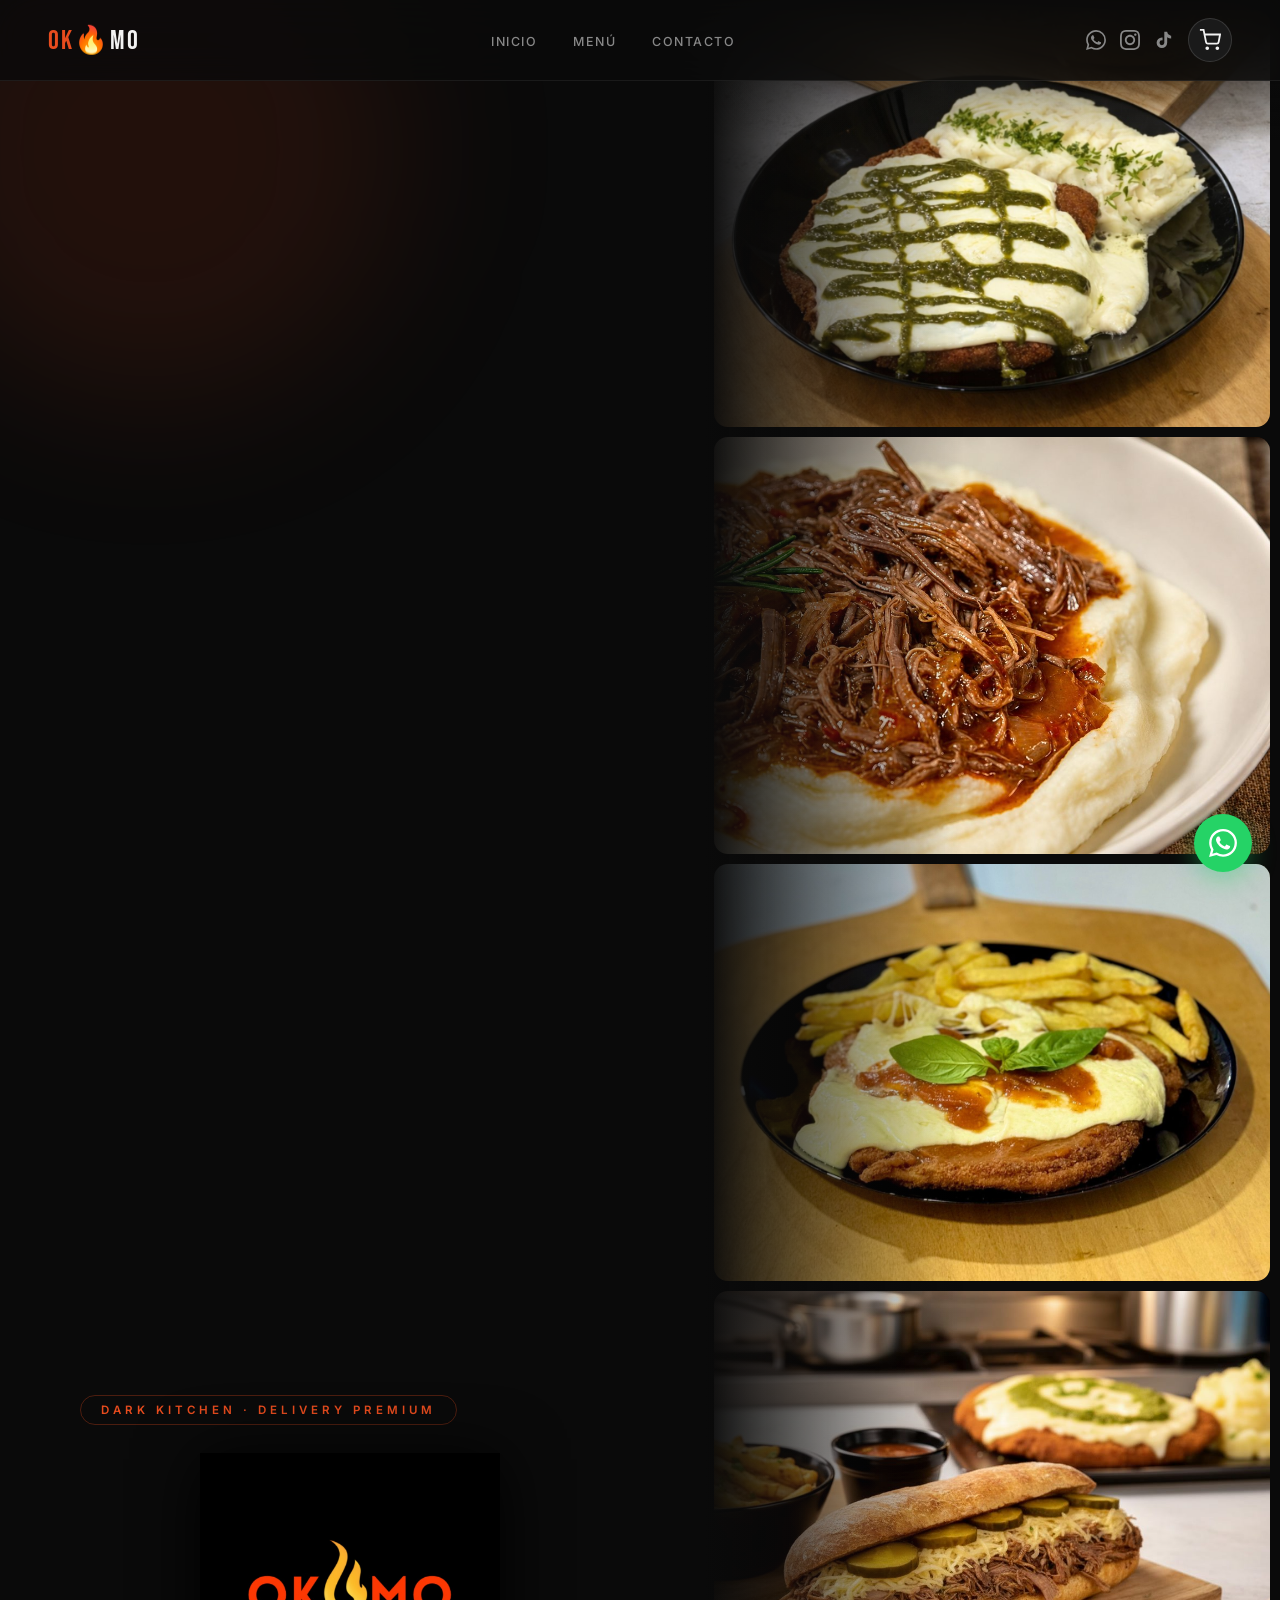
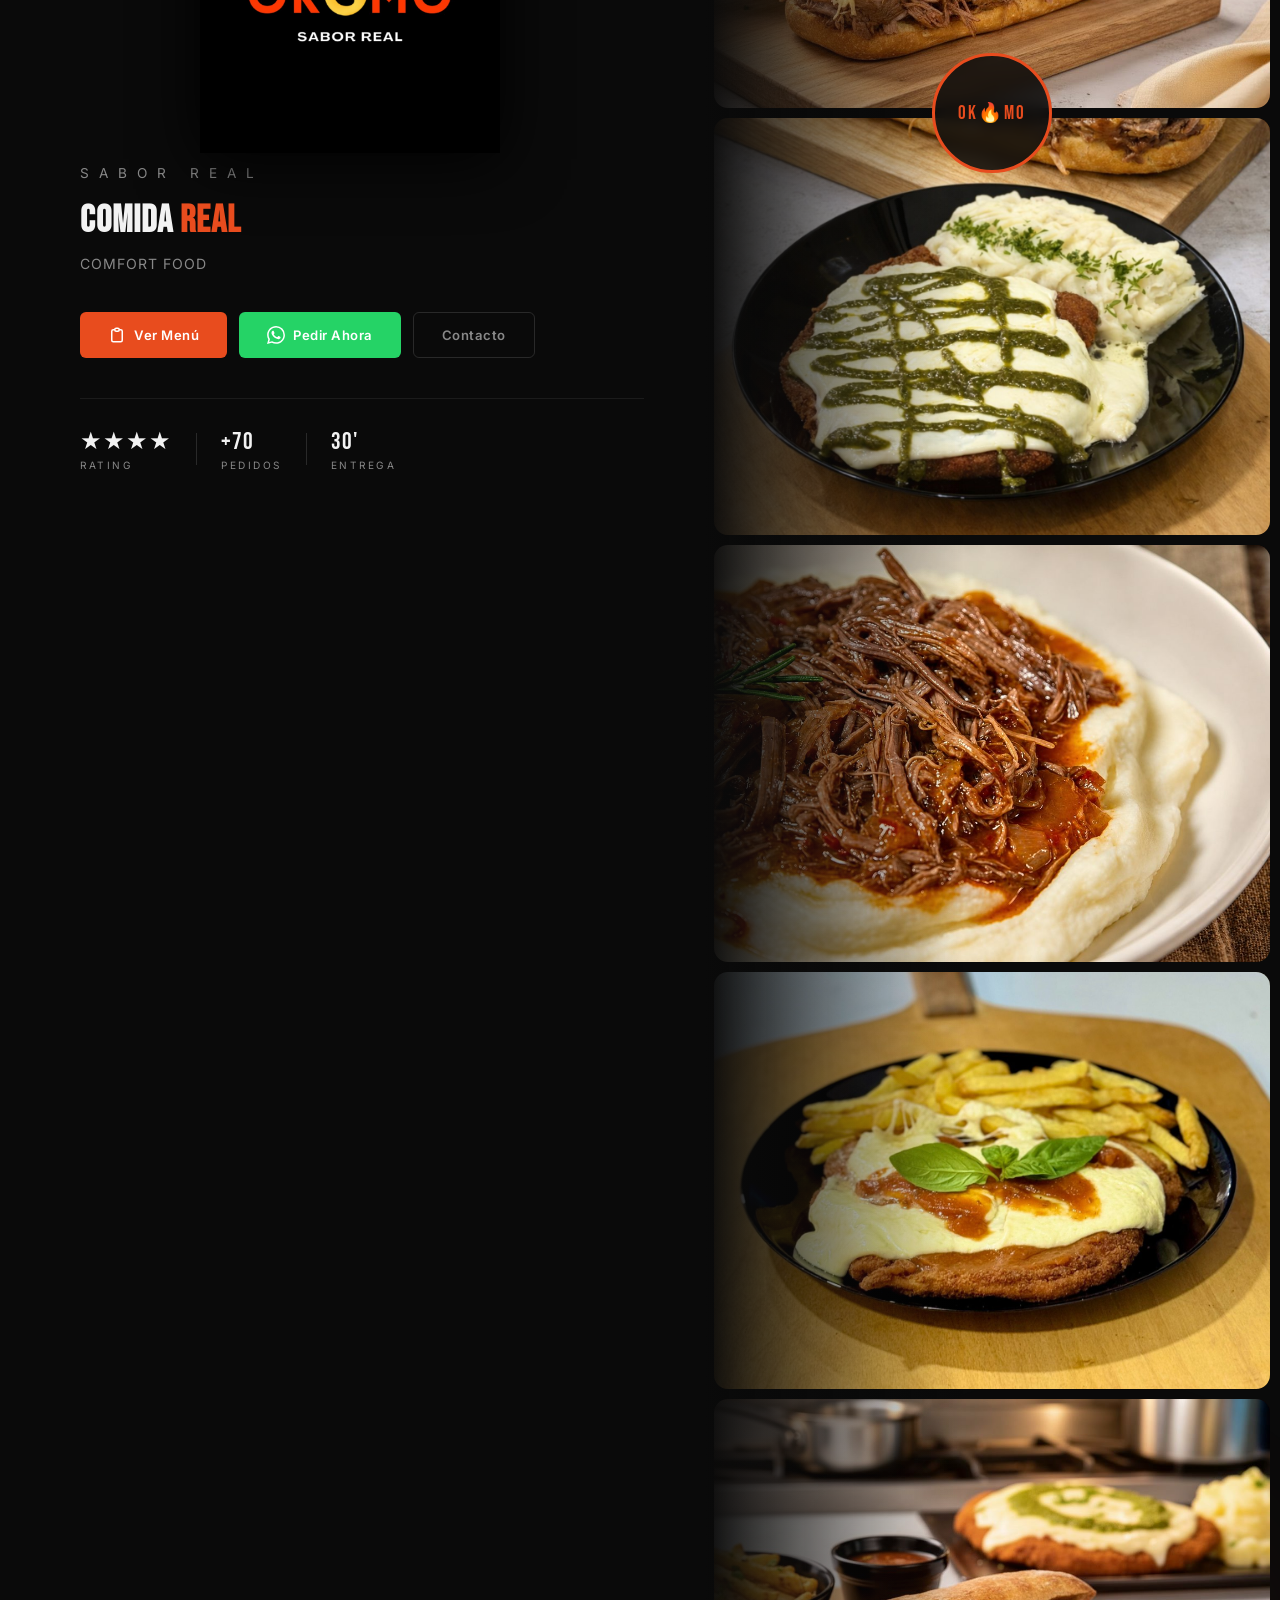
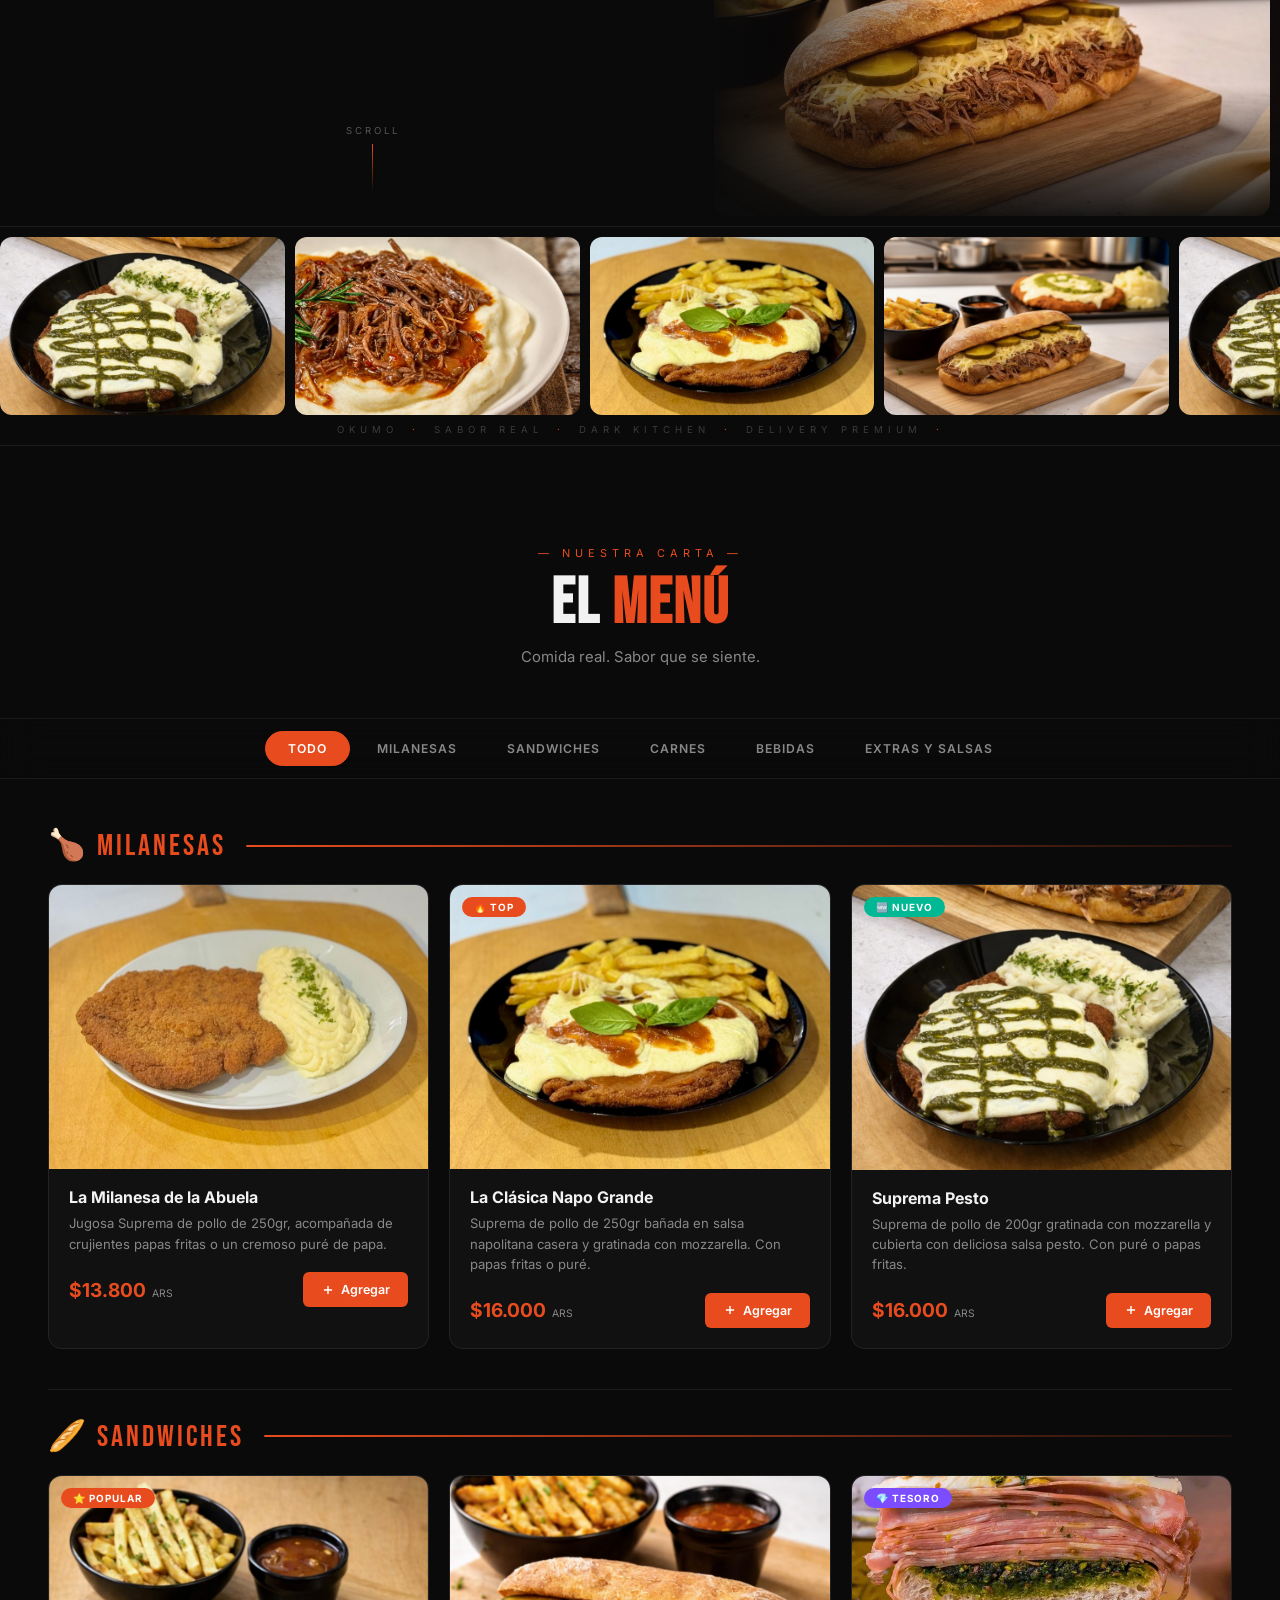
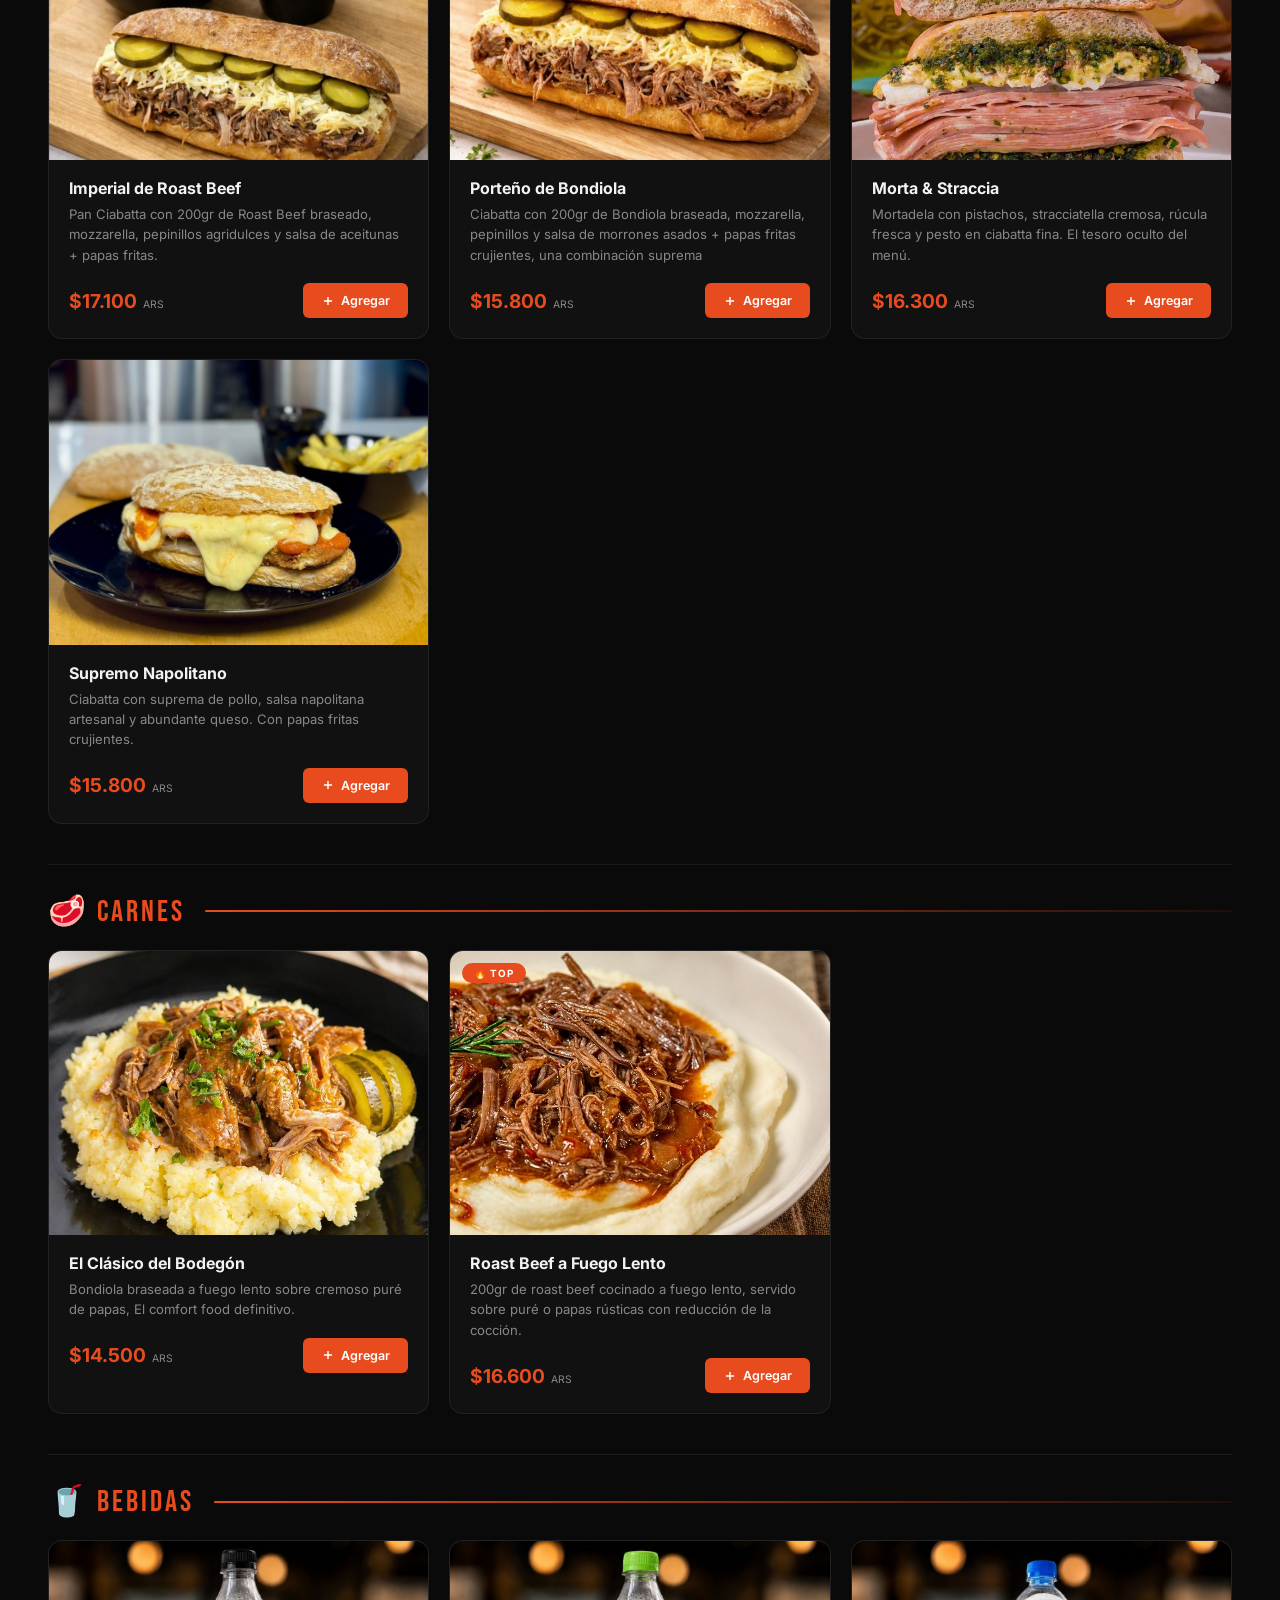
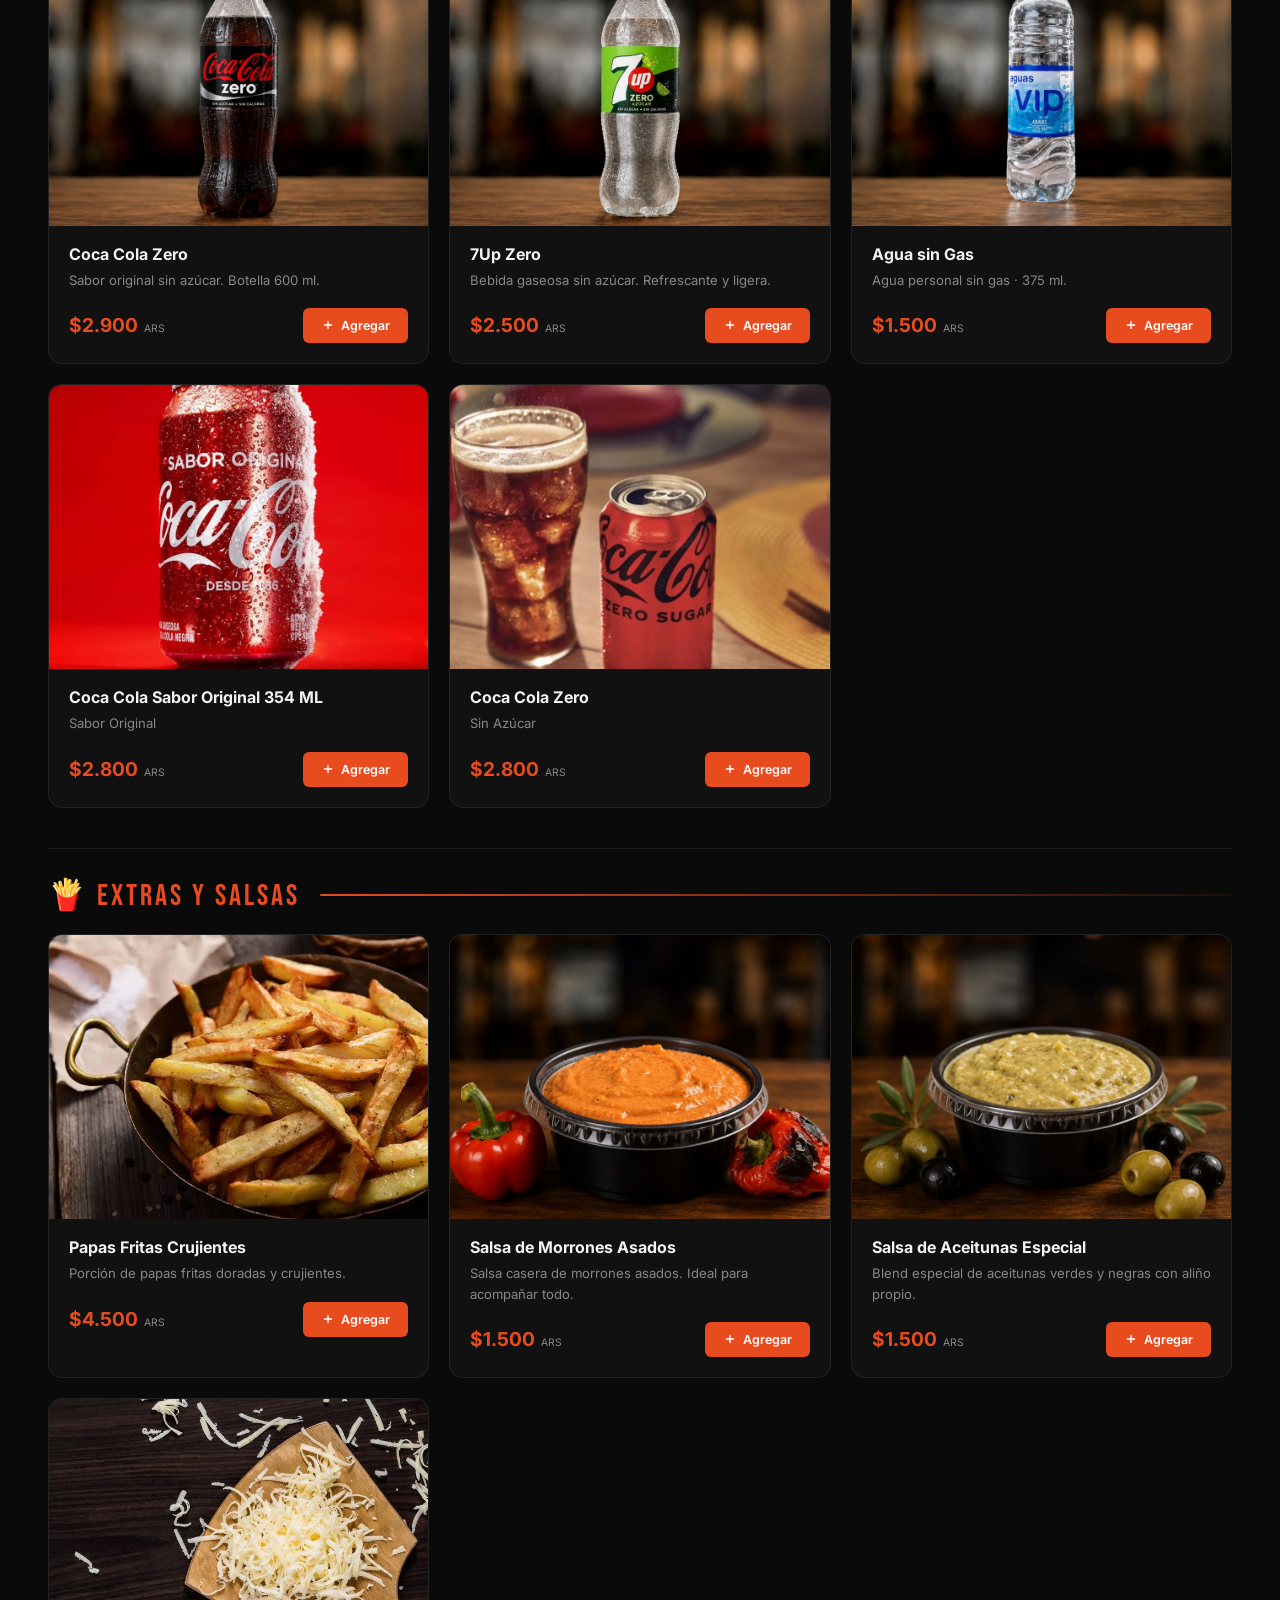
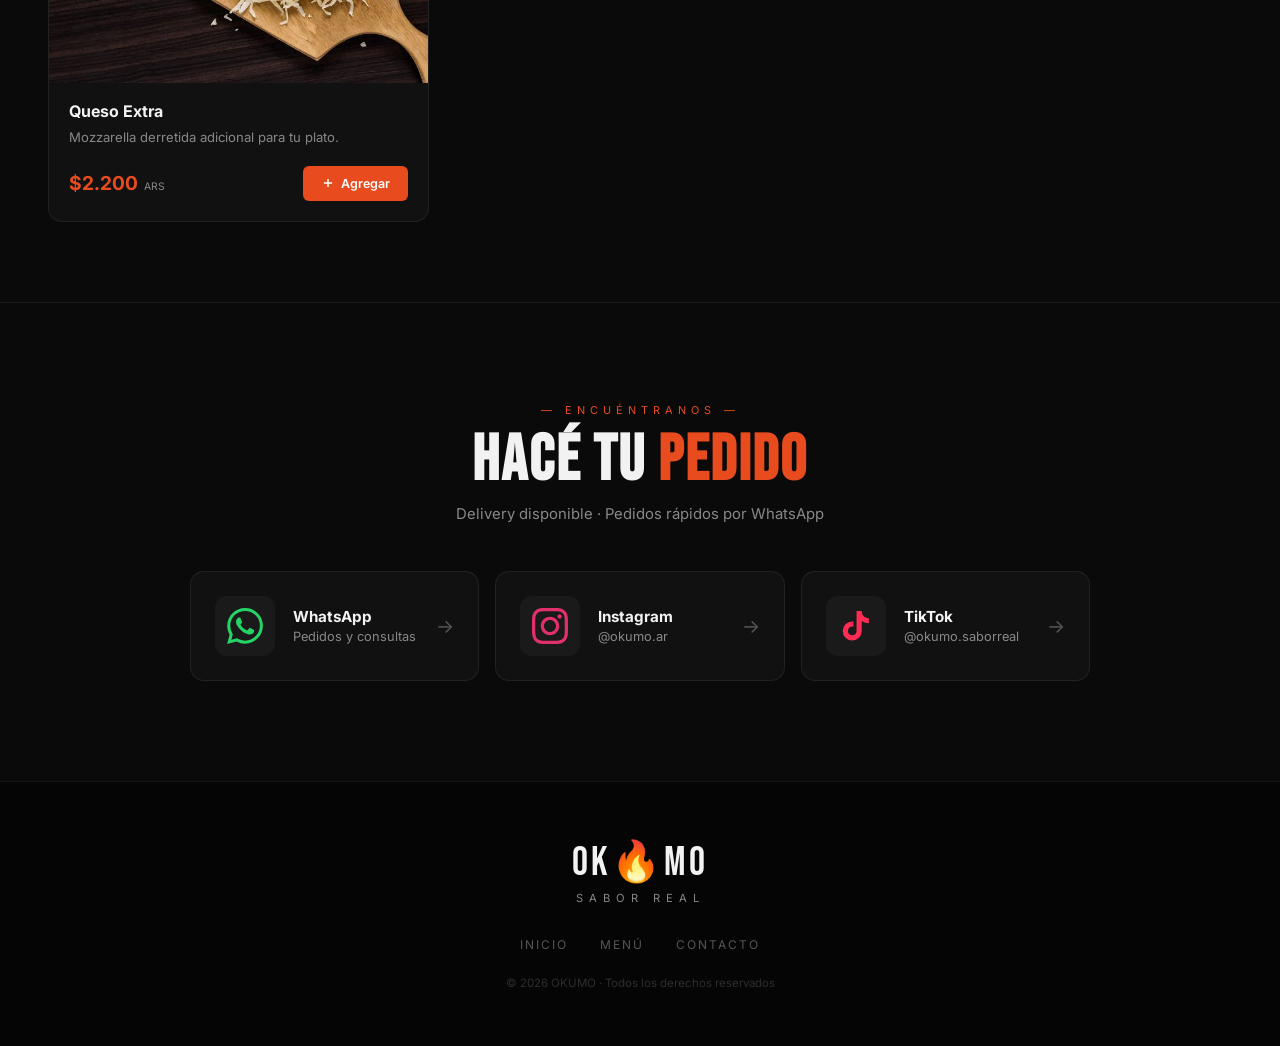
==== commit 929d4640: "Agregar sistema de checkout con delivery/retirar, pago y envío por WhatsApp" ====
--- a/index.html
+++ b/index.html
@@ -249,12 +249,96 @@
     <div class="cart-items" id="cartItems"></div>
   </div>
   <div class="cart-foot" id="cartFoot">
-    <div class="cart-total-row"><span>Total estimado</span><strong id="cartTotal">$0</strong></div>
+    <div class="cart-total-row"><span>Subtotal</span><strong id="cartTotal">$0</strong></div>
     <button class="btn-wa-order" id="btnFinalize">
-      <svg viewBox="0 0 24 24" fill="currentColor" width="18" height="18"><path d="M17.472 14.382c-.297-.149-1.758-.867-2.03-.967-.273-.099-.471-.148-.67.15-.197.297-.767.966-.94 1.164-.173.199-.347.223-.644.075-.297-.15-1.255-.463-2.39-1.475-.883-.788-1.48-1.761-1.653-2.059-.173-.297-.018-.458.13-.606.134-.133.298-.347.446-.52.149-.174.198-.298.298-.497.099-.198.05-.371-.025-.52-.075-.149-.669-1.612-.916-2.207-.242-.579-.487-.5-.669-.51-.173-.008-.371-.01-.57-.01-.198 0-.52.074-.792.372-.272.297-1.04 1.016-1.04 2.479 0 1.462 1.065 2.875 1.213 3.074.149.198 2.096 3.2 5.077 4.487.709.306 1.262.489 1.694.625.712.227 1.36.195 1.871.118.571-.085 1.758-.719 2.006-1.413.248-.694.248-1.289.173-1.413-.074-.124-.272-.198-.57-.347m-5.421 7.403h-.004a9.87 9.87 0 01-5.031-1.378l-.361-.214-3.741.982.998-3.648-.235-.374a9.86 9.86 0 01-1.51-5.26c.001-5.45 4.436-9.884 9.888-9.884 2.64 0 5.122 1.03 6.988 2.898a9.825 9.825 0 012.893 6.994c-.003 5.45-4.437 9.884-9.885 9.884m8.413-18.297A11.815 11.815 0 0012.05 0C5.495 0 .16 5.335.157 11.892c0 2.096.547 4.142 1.588 5.945L.057 24l6.305-1.654a11.882 11.882 0 005.683 1.448h.005c6.554 0 11.89-5.335 11.893-11.893a11.821 11.821 0 00-3.48-8.413z"/></svg>
-      Finalizar por WhatsApp
+      Continuar con el pedido →
     </button>
     <button class="btn-clear" id="btnClear">Vaciar carrito</button>
+  </div>
+</aside>
+
+<!-- ═══════════════ CHECKOUT PANEL ═══════════════ -->
+<aside class="checkout-panel" id="checkoutPanel">
+  <div class="cart-head">
+    <button class="ck-back-btn" id="ckBack">← Volver</button>
+    <h3>Completar pedido</h3>
+    <button class="close-btn" id="ckClose">✕</button>
+  </div>
+  <div class="ck-body">
+
+    <!-- Toggle Delivery / Para retirar -->
+    <div class="ck-toggle-wrap">
+      <button class="ck-toggle-btn active" id="ckBtnDelivery" onclick="setOrderType('delivery')">🛵 Delivery</button>
+      <button class="ck-toggle-btn" id="ckBtnPickup" onclick="setOrderType('pickup')">🏪 Para retirar</button>
+    </div>
+
+    <!-- Dirección (solo delivery) -->
+    <div class="ck-section" id="ckAddressSection">
+      <div class="ck-section-title">Dirección de entrega</div>
+      <input type="text" class="ck-input" id="ckStreet" placeholder="Calle y número *" autocomplete="street-address">
+      <input type="text" class="ck-input" id="ckApt" placeholder="Piso y departamento (opcional)">
+    </div>
+
+    <!-- Tus datos -->
+    <div class="ck-section">
+      <div class="ck-section-title">Tus datos</div>
+      <input type="text" class="ck-input" id="ckName" placeholder="Nombre y apellido *" autocomplete="name">
+      <input type="tel" class="ck-input" id="ckPhone" placeholder="Teléfono (WhatsApp) *" autocomplete="tel">
+    </div>
+
+    <!-- Comentarios -->
+    <div class="ck-section">
+      <div class="ck-section-title">Comentarios</div>
+      <textarea class="ck-input ck-textarea" id="ckComments" placeholder="Aclaraciones, alergias, preferencias..."></textarea>
+    </div>
+
+    <!-- Forma de pago -->
+    <div class="ck-section">
+      <div class="ck-section-title">Forma de pago</div>
+      <div class="ck-pay-options">
+        <label class="ck-pay-opt">
+          <input type="radio" name="ckPay" value="transferencia" checked>
+          <div class="ck-pay-card">
+            <span class="ck-pay-icon">🏦</span>
+            <div>
+              <div class="ck-pay-name">Transferencia</div>
+              <div class="ck-pay-sub">Bancaria / Mercado Pago</div>
+            </div>
+          </div>
+        </label>
+        <label class="ck-pay-opt" id="ckCashOption">
+          <input type="radio" name="ckPay" value="efectivo">
+          <div class="ck-pay-card">
+            <span class="ck-pay-icon">💵</span>
+            <div>
+              <div class="ck-pay-name">Efectivo</div>
+              <div class="ck-pay-sub">Al retirar en el local</div>
+            </div>
+          </div>
+        </label>
+      </div>
+    </div>
+
+    <!-- Resumen del pedido -->
+    <div class="ck-summary">
+      <div class="ck-summary-title">Resumen</div>
+      <div class="ck-summary-items" id="ckSummaryItems"></div>
+      <div class="ck-summary-row" id="ckDeliveryRow">
+        <span>Costo de envío</span>
+        <span id="ckDeliveryCostVal"></span>
+      </div>
+      <div class="ck-summary-total">
+        <span>Total</span>
+        <strong id="ckGrandTotal">$0</strong>
+      </div>
+    </div>
+
+  </div>
+  <div class="ck-foot">
+    <button class="btn-wa-order ck-confirm-btn" id="btnConfirmOrder">
+      <svg viewBox="0 0 24 24" fill="currentColor" width="18" height="18"><path d="M17.472 14.382c-.297-.149-1.758-.867-2.03-.967-.273-.099-.471-.148-.67.15-.197.297-.767.966-.94 1.164-.173.199-.347.223-.644.075-.297-.15-1.255-.463-2.39-1.475-.883-.788-1.48-1.761-1.653-2.059-.173-.297-.018-.458.13-.606.134-.133.298-.347.446-.52.149-.174.198-.298.298-.497.099-.198.05-.371-.025-.52-.075-.149-.669-1.612-.916-2.207-.242-.579-.487-.5-.669-.51-.173-.008-.371-.01-.57-.01-.198 0-.52.074-.792.372-.272.297-1.04 1.016-1.04 2.479 0 1.462 1.065 2.875 1.213 3.074.149.198 2.096 3.2 5.077 4.487.709.306 1.262.489 1.694.625.712.227 1.36.195 1.871.118.571-.085 1.758-.719 2.006-1.413.248-.694.248-1.289.173-1.413-.074-.124-.272-.198-.57-.347m-5.421 7.403h-.004a9.87 9.87 0 01-5.031-1.378l-.361-.214-3.741.982.998-3.648-.235-.374a9.86 9.86 0 01-1.51-5.26c.001-5.45 4.436-9.884 9.888-9.884 2.64 0 5.122 1.03 6.988 2.898a9.825 9.825 0 012.893 6.994c-.003 5.45-4.437 9.884-9.885 9.884m8.413-18.297A11.815 11.815 0 0012.05 0C5.495 0 .16 5.335.157 11.892c0 2.096.547 4.142 1.588 5.945L.057 24l6.305-1.654a11.882 11.882 0 005.683 1.448h.005c6.554 0 11.89-5.335 11.893-11.893a11.821 11.821 0 00-3.48-8.413z"/></svg>
+      Confirmar pedido por WhatsApp
+    </button>
   </div>
 </aside>
 
@@ -312,20 +396,28 @@
         <div class="adm-sep"></div>
         <label>WhatsApp (código país + número, sin +)</label>
         <input type="text" id="cfgWa" placeholder="5491112345678">
+        <label>Costo de envío delivery (ARS, 0 = "a confirmar")</label>
+        <input type="number" id="cfgDeliveryCost" placeholder="2500" min="0">
         <label>Instagram (sin @)</label>
         <input type="text" id="cfgIg" placeholder="okumo.saborreal">
         <label>TikTok (sin @)</label>
         <input type="text" id="cfgTt" placeholder="okumo.saborreal">
         <label>PIN de administrador</label>
         <input type="text" id="cfgPin" placeholder="1234" maxlength="4">
+        <div class="adm-sep"></div>
+        <label>Mensaje de WhatsApp al hacer un pedido</label>
+        <p class="adm-hint" style="margin-top:-4px">Usá <strong>{items}</strong> donde van los productos y <strong>{total}</strong> donde va el total.</p>
+        <textarea id="cfgWaMsg" rows="7" style="width:100%;background:var(--bg);color:var(--text);border:1px solid var(--border);border-radius:8px;padding:10px;font-size:13px;font-family:inherit;resize:vertical;line-height:1.5"></textarea>
         <button class="btn-adm-save" id="btnSaveConfig">💾 Guardar configuración</button>
         <div class="save-feedback hidden" id="configFeedback">✅ Guardado</div>
         <div class="adm-sep"></div>
         <p class="adm-hint">💡 Para cambiar fotos e imágenes, usá el <strong>Modo Edición</strong>: hacé clic en cualquier imagen directamente desde la página.</p>
         <div class="adm-sep"></div>
-        <p class="adm-hint" style="color:#00b894;font-weight:600">📦 Exportar para Netlify</p>
-        <p class="adm-hint" style="color:var(--gray-2);margin-top:-8px">Cuando terminés de editar todo (fotos, menú, textos), usá este botón. Descarga un archivo <strong>data.js</strong> — guardalo en la carpeta <strong>okumo/js/</strong> reemplazando el que ya existe. Después subí la carpeta <strong>okumo</strong> a Netlify y listo.</p>
-        <button class="btn-adm-save" style="background:#00b894;width:100%;margin-top:4px" onclick="exportForNetlify()">📦 Exportar para Netlify</button>
+        <p class="adm-hint" style="color:#6f42c1;font-weight:600">🚀 Publicar en el sitio web</p>
+        <p class="adm-hint" style="color:var(--gray-2);margin-top:-8px">Pegá tu token de GitHub y hacé clic en el botón. El sitio se actualiza solo en 1-2 minutos, sin archivos ni comandos.</p>
+        <p class="adm-hint" style="color:var(--gray-2);margin-top:-4px">Token: <a href="https://github.com/settings/tokens/new?scopes=repo&description=OKUMO" target="_blank" style="color:#6f42c1">generalo acá</a> (seleccioná el permiso <strong>repo</strong>)</p>
+        <input type="password" id="cfgGhToken" placeholder="ghp_xxxxxxxxxxxxxxxx" style="width:100%;margin-bottom:6px">
+        <button id="btnPublish" class="btn-adm-save" style="background:#6f42c1;width:100%;margin-top:0" onclick="publishToGitHub()">🚀 Guardar y publicar</button>
         <div class="adm-sep"></div>
         <p class="adm-hint" style="color:var(--gray-2)">🗑️ Si las imágenes no se guardan, el almacenamiento puede estar lleno. Esto borra todas las fotos pero mantiene productos y configuración.</p>
         <button class="btn-adm-cancel" style="width:100%;margin-top:4px" onclick="clearAllImages()">Limpiar todas las fotos guardadas</button>
--- a/css/style.css
+++ b/css/style.css
@@ -700,6 +700,107 @@
   outline-offset: 4px;
   border-radius: 8px;
 }
+
+/* ═══════════════ CHECKOUT PANEL ═══════════════ */
+.checkout-panel {
+  position:fixed; top:0;right:0;bottom:0; z-index:750;
+  width:420px; max-width:100vw;
+  background:var(--bg-2); border-left:1px solid var(--border);
+  display:flex; flex-direction:column;
+  transform:translateX(100%); transition:transform .35s var(--ease);
+  overflow:hidden;
+}
+.checkout-panel.open { transform:translateX(0); }
+
+.ck-back-btn {
+  display:flex;align-items:center;gap:6px;
+  padding:7px 14px;border-radius:6px;
+  background:var(--bg-3);border:1px solid var(--border);
+  color:var(--gray);font-size:.78rem;font-weight:600;
+  transition:all .2s; cursor:pointer; font-family:var(--font-b);
+}
+.ck-back-btn:hover { color:var(--white);border-color:var(--border-2); }
+
+.ck-body { flex:1;overflow-y:auto;padding:0 22px 24px; }
+
+.ck-toggle-wrap {
+  display:flex;gap:6px;
+  margin:18px 0;
+  background:var(--bg-3);padding:5px;border-radius:10px;
+  border:1px solid var(--border);
+}
+.ck-toggle-btn {
+  flex:1;padding:11px 8px;border-radius:7px;
+  font-size:.82rem;font-weight:700;color:var(--gray);
+  transition:all .22s; cursor:pointer; font-family:var(--font-b);
+}
+.ck-toggle-btn.active {
+  background:var(--orange);color:white;
+  box-shadow:0 4px 14px rgba(232,76,30,.35);
+}
+
+.ck-section { margin-bottom:18px; }
+.ck-section-title {
+  font-size:.68rem;font-weight:700;letter-spacing:1.5px;
+  text-transform:uppercase;color:var(--orange);margin-bottom:9px;
+}
+
+.ck-input {
+  width:100%;display:block;
+  background:var(--bg-3);border:1px solid var(--border-2);
+  color:var(--white);padding:11px 14px;border-radius:8px;
+  font-size:.85rem;outline:none;transition:border-color .2s;
+  margin-bottom:8px; font-family:var(--font-b);
+}
+.ck-input:last-child { margin-bottom:0; }
+.ck-input:focus { border-color:var(--orange); }
+.ck-input::placeholder { color:var(--gray-2); }
+.ck-textarea { resize:vertical;min-height:68px;margin-bottom:0; }
+
+.ck-pay-options { display:flex;flex-direction:column;gap:8px; }
+.ck-pay-opt { cursor:pointer;display:block; }
+.ck-pay-opt input[type="radio"] { display:none; }
+.ck-pay-card {
+  display:flex;align-items:center;gap:14px;
+  padding:13px 14px;border-radius:8px;
+  background:var(--bg-3);border:2px solid var(--border);
+  transition:all .2s;
+}
+.ck-pay-opt input:checked + .ck-pay-card {
+  border-color:var(--orange);background:rgba(232,76,30,.08);
+}
+.ck-pay-icon { font-size:1.4rem;flex-shrink:0; }
+.ck-pay-name { font-size:.88rem;font-weight:700;color:var(--white); }
+.ck-pay-sub { font-size:.74rem;color:var(--gray);margin-top:1px; }
+
+.ck-summary {
+  background:var(--bg-3);border:1px solid var(--border);
+  border-radius:10px;padding:16px;margin-top:4px;
+}
+.ck-summary-title {
+  font-size:.68rem;font-weight:700;letter-spacing:1.5px;
+  text-transform:uppercase;color:var(--gray);margin-bottom:12px;
+}
+.ck-summary-items { display:flex;flex-direction:column;gap:6px;margin-bottom:10px; }
+.ck-summary-item {
+  display:flex;justify-content:space-between;align-items:center;
+  font-size:.82rem;color:var(--gray);
+}
+.ck-summary-row {
+  display:flex;justify-content:space-between;align-items:center;
+  font-size:.82rem;color:var(--gray);
+  padding:8px 0;border-top:1px solid var(--border);
+}
+.ck-summary-total {
+  display:flex;justify-content:space-between;align-items:center;
+  padding-top:10px;margin-top:4px;
+  border-top:1px solid var(--border-2);
+  font-size:.9rem;
+}
+.ck-summary-total strong { font-size:1.3rem;color:var(--orange); }
+
+.ck-foot { padding:18px 22px;border-top:1px solid var(--border);flex-shrink:0; }
+.ck-confirm-btn { width:100%;justify-content:center; }
 
 /* ── UTILITY ── */
 .hidden { display:none !important; }
